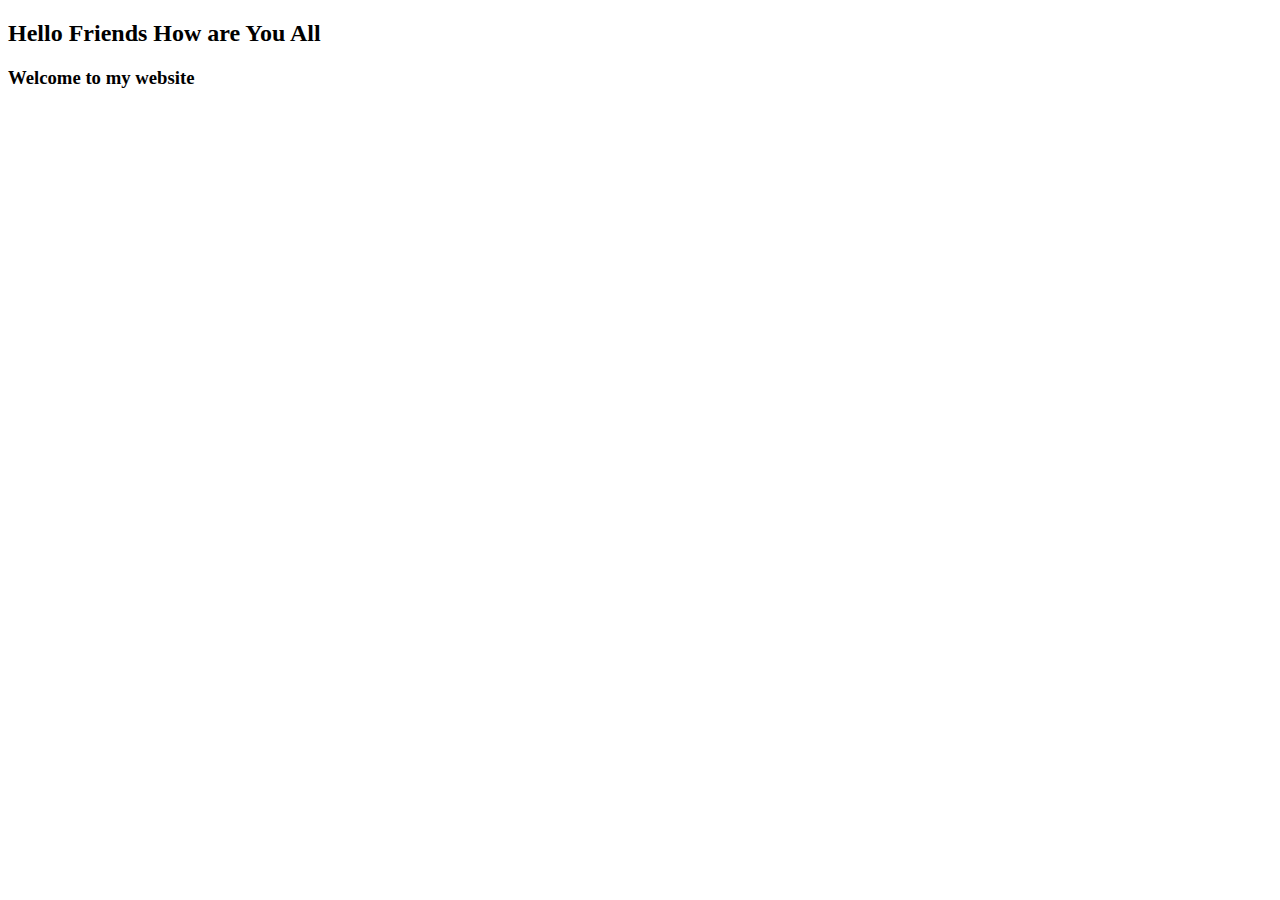
==== index.html @ ae2d86aa "my first commit" ====
<!DOCTYPE html>
<html lang="en">
<head>
    <meta charset="UTF-8">
    <meta name="viewport" content="width=device-width, initial-scale=1.0">
    <title>Md Juyel Rana</title>
</head>
<body>
    <h2>Hello Friends How are You All</h2>
    <h3>Welcome to my website</h3>
    
</body>
</html>
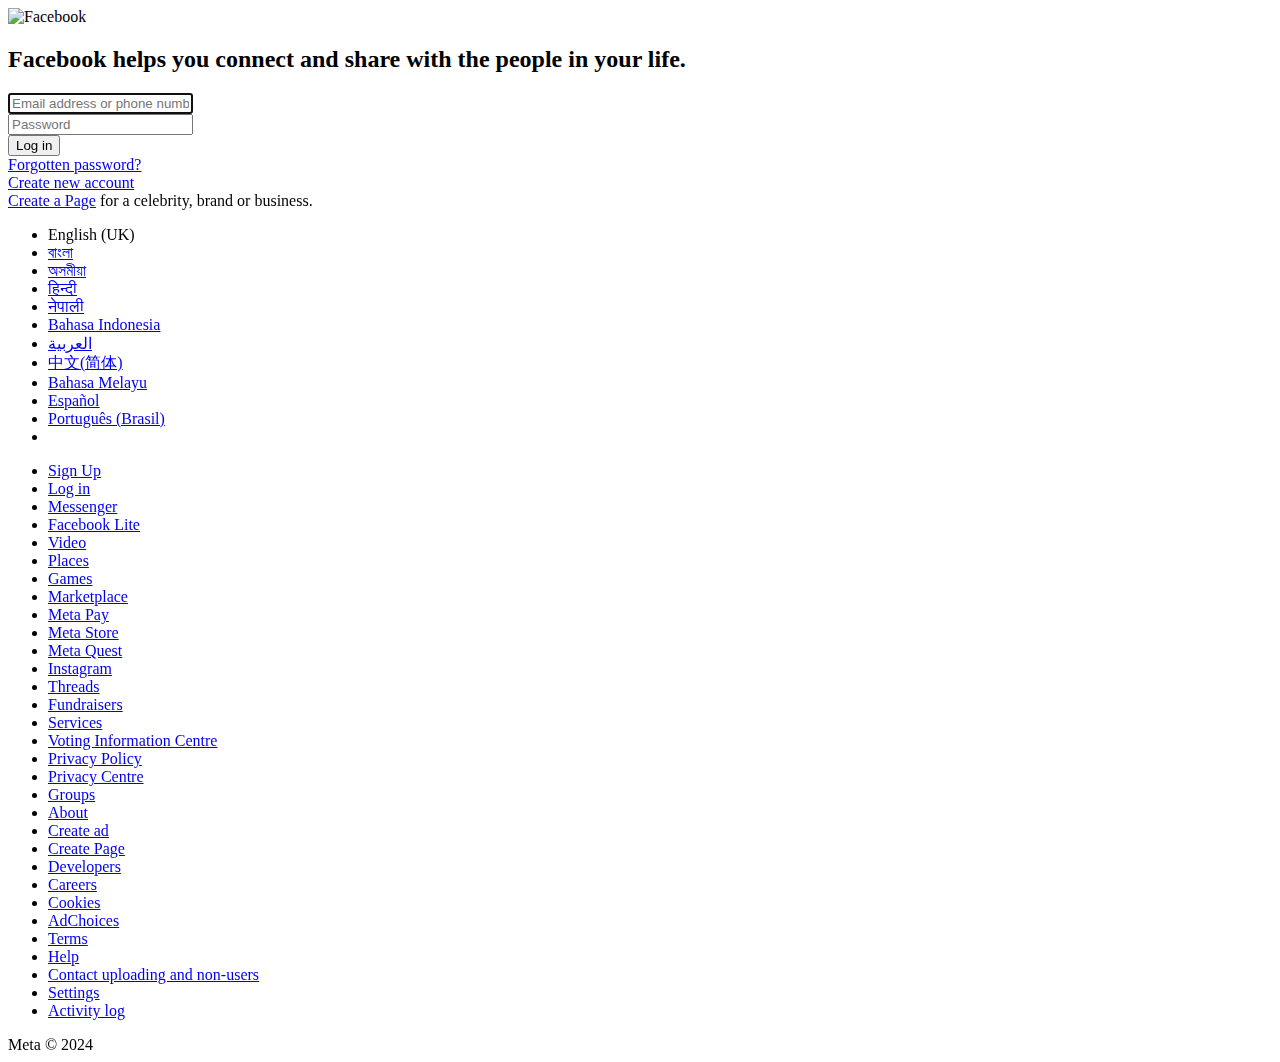
==== commit 7d88caf6: "my git" ====
--- a/index.html
+++ b/index.html
@@ -3,11 +3,45 @@
 <head>
     <meta charset="UTF-8">
     <meta name="viewport" content="width=device-width, initial-scale=1.0">
-    <title>Md Juyel Rana</title>
+    <title>Login Facebook - log in or sign up</title>
+
 </head>
 <body>
-    <h2>Hello Friends How are You All</h2>
-    <h3>Welcome to my website</h3>
+
+    <div>
+
+        
+<!DOCTYPE html>
+<html lang="en" id="facebook" class="no_js">
+<head><meta charset="utf-8" /><meta name="referrer" content="origin-when-crossorigin" id="meta_referrer" /><script nonce="wJbK92ub">function envFlush(a){function b(b){for(var c in a)b[c]=a[c]}window.requireLazy?window.requireLazy(["Env"],b):(window.Env=window.Env||{},b(window.Env))}envFlush({"useTrustedTypes":false,"isTrustedTypesReportOnly":false,"ajaxpipe_token":"AXhO5D8y5RrnypatZ9A","remove_heartbeat":false,"stack_trace_limit":30,"timesliceBufferSize":5000,"show_invariant_decoder":false,"compat_iframe_token":"AQ7lrCjvEaSHcvutO88","isCQuick":false});</script><script nonce="wJbK92ub">(function(a){function b(b){if(!window.openDatabase)return;b.I_AM_INCOGNITO_AND_I_REALLY_NEED_WEBSQL=function(a,b,c,d){return window.openDatabase(a,b,c,d)};window.openDatabase=function(){throw new Error()}}b(a)})(this);</script><style nonce="wJbK92ub"></style><script nonce="wJbK92ub">__DEV__=0;</script><noscript><meta http-equiv="refresh" content="0; URL=/?_fb_noscript=1" /></noscript><link rel="manifest" id="MANIFEST_LINK" href="/data/manifest/" crossorigin="use-credentials" /><title id="pageTitle">Facebook – log in or sign up</title><meta name="google" content="notranslate" /><meta property="og:site_name" content="Facebook" /><meta property="og:url" content="https://www.facebook.com/" /><meta property="og:image" content="https://www.facebook.com/images/fb_icon_325x325.png" /><meta property="og:locale" content="en_GB" /><link rel="alternate" media="only screen and (max-width: 640px)" href="https://m.facebook.com/" /><link rel="alternate" media="handheld" href="https://m.facebook.com/" /><meta name="description" content="Log in to Facebook to start sharing and connecting with your friends, family and people you know." /><script type="application/ld+json" nonce="wJbK92ub">{"\u0040context":"http:\/\/schema.org","\u0040type":"WebSite","name":"Facebook","url":"https:\/\/en-gb.facebook.com\/"}</script><link rel="canonical" href="https://www.facebook.com/" /><link rel="icon" href="https://static.xx.fbcdn.net/rsrc.php/yv/r/B8BxsscfVBr.ico" /><link type="text/css" rel="stylesheet" href="https://static.xx.fbcdn.net/rsrc.php/v3/yT/l/0,cross/wL4LkQJkOk4.css?_nc_x=Ij3Wp8lg5Kz" data-bootloader-hash="jpX9WvC" />
+<link type="text/css" rel="stylesheet" href="https://static.xx.fbcdn.net/rsrc.php/v3/y-/l/0,cross/UiF6KvaaDMc.css?_nc_x=Ij3Wp8lg5Kz" data-bootloader-hash="ECmA6zn" />
+<link type="text/css" rel="stylesheet" href="https://static.xx.fbcdn.net/rsrc.php/v3/y_/l/0,cross/piXcg3ZJdR_.css?_nc_x=Ij3Wp8lg5Kz" data-bootloader-hash="GrqIbBd" />
+<link type="text/css" rel="stylesheet" href="https://static.xx.fbcdn.net/rsrc.php/v3/yY/l/0,cross/CrAMFRCSdh7.css?_nc_x=Ij3Wp8lg5Kz" data-bootloader-hash="KmZgJRK" />
+<link type="text/css" rel="stylesheet" href="https://static.xx.fbcdn.net/rsrc.php/v3/yH/l/0,cross/A3tiDdwKtg5.css?_nc_x=Ij3Wp8lg5Kz" data-bootloader-hash="/jw054j" />
+<script src="https://static.xx.fbcdn.net/rsrc.php/v3/yo/r/Fato2LvRQ2L.js?_nc_x=Ij3Wp8lg5Kz" data-bootloader-hash="NwsIFL+" nonce="wJbK92ub"></script>
+<script nonce="wJbK92ub">requireLazy(["HasteSupportData"],function(m){m.handle({"clpData":{"1838142":{"r":1,"s":1},"4883":{"r":1,"s":1},"1814852":{"r":1},"1848815":{"r":10000,"s":1}},"gkxData":{"9962":{"result":true,"hash":null},"676837":{"result":false,"hash":null},"708253":{"result":false,"hash":null},"1167394":{"result":false,"hash":null},"1073500":{"result":false,"hash":null},"1224637":{"result":false,"hash":null},"1263340":{"result":false,"hash":null},"1857581":{"result":false,"hash":null}}})});requireLazy(["TimeSliceImpl","ServerJS"],function(TimeSlice,ServerJS){(new ServerJS()).handle({"define":[["cr:1126",["TimeSliceImpl"],{"__rc":["TimeSliceImpl",null]},-1],["cr:6640",["PromiseImpl"],{"__rc":["PromiseImpl",null]},-1],["cr:7386",["clearTimeoutWWW"],{"__rc":["clearTimeoutWWW",null]},-1],["cr:7390",["setTimeoutWWW"],{"__rc":["setTimeoutWWW",null]},-1],["cr:8958",["FBJSON"],{"__rc":["FBJSON",null]},-1],["cr:925100",["RunBlue"],{"__rc":["RunBlue",null]},-1],["cr:6108",["CSS"],{"__rc":["CSS",null]},-1],["cr:7385",["clearIntervalWWW"],{"__rc":["clearIntervalWWW",null]},-1],["cr:7389",["setIntervalAcrossTransitionsWWW"],{"__rc":["setIntervalAcrossTransitionsWWW",null]},-1],["cr:7391",["setTimeoutAcrossTransitionsWWW"],{"__rc":["setTimeoutAcrossTransitionsWWW",null]},-1],["cr:7936",["BlueCompatRouter"],{"__rc":["BlueCompatRouter",null]},-1],["cr:8959",["DTSG"],{"__rc":["DTSG",null]},-1],["cr:8960",["DTSG_ASYNC"],{"__rc":["DTSG_ASYNC",null]},-1],["cr:696703",[],{"__rc":[null,null]},-1],["cr:708886",["EventProfilerImpl"],{"__rc":["EventProfilerImpl",null]},-1],["cr:6669",["DataStore"],{"__rc":["DataStore",null]},-1],["cr:7740",["RunBlue"],{"__rc":["RunBlue",null]},-1],["ServerNonce",[],{"ServerNonce":"chpq-rKKZ5vHrt9i50icJg"},141],["KSConfig",[],{"killed":{"__set":["WORKPLACE_DISPLAY_TEXT_EVIDENCE_REPORTING","BUSINESS_GRAPH_SETTING_APP_ASSIGNED_USERS_NEW_API","BUSINESS_GRAPH_SETTING_BU_ASSIGNED_USERS_NEW_API","BUSINESS_GRAPH_SETTING_ESG_ASSIGNED_USERS_NEW_API","BUSINESS_GRAPH_SETTING_PRODUCT_CATALOG_ASSIGNED_USERS_NEW_API","BUSINESS_GRAPH_SETTING_SESG_ASSIGNED_USERS_NEW_API","BUSINESS_GRAPH_SETTING_WABA_ASSIGNED_USERS_NEW_API","FORCE_FETCH_BOOSTED_COMPONENT_AFTER_ADS_CREATION","ADS_STORE_VISITS_METRICS_DEPRECATION","AD_DRAFT_ENABLE_SYNCRHONOUS_FRAGMENT_VALIDATION","SEPARATE_MESSAGING_COMACTIVITY_PAGE_PERMS","POCKET_MONSTERS_CREATE","POCKET_MONSTERS_DELETE","WORKPLACE_PLATFORM_SECURE_APPS_MAILBOXES","POCKET_MONSTERS_UPDATE_NAME","IC_DISABLE_MERGE_TOOL_FEED_CHECK_FOR_REPLACE_SCHEDULE","ADS_EPD_IMPACTED_ADVERTISER_MIGRATE_XCONTROLLER","TPA_SRT_TRANSLATION","WORKROOMS_REQUEST_TAGGING_TAG_NO_INIT_BY_VC_GALAXY"]},"ko":{"__set":["8NAceEy9JZo","4j36SVzvP3w","4NSq3ZC4ScE","53gCxKq281G","3yzzwBY7Npj","1onzIv0jH6H","8PlKuowafe8","4SIH2GRVX5W","amKHb4Cw4WI","8rDvN9vWdAK","5BdzWGmfvrA","acrJTh9WGdp","1oOE64fL4wO","5XCz1h9Iaw3","7r6mSP7ofr2","6DGPLrRdyts","aWxCyi1sEC7","3sKizTQ6byg","6XsXQ2qHw8y"]}},2580],["InitialCookieConsent",[],{"deferCookies":false,"initialConsent":[1,2],"noCookies":false,"shouldShowCookieBanner":false,"shouldWaitForDeferredDatrCookie":false},4328],["CookieConsentIFrameConfig",[],{"consent_param":"FQAREhISAA==.ARZ9i3XwT8ScLhDG_VRUm2iRAYNlcIIatZmRd-Pj1YuyQ143","allowlisted_iframes":[],"is_checkpointed":false},5540],["ServerTimeData",[],{"serverTime":1704349610500,"timeOfRequestStart":1704349610460.5,"timeOfResponseStart":1704349610460.5},5943],["URLFragmentPreludeConfig",[],{"hashtagRedirect":true,"fragBlacklist":["nonce","access_token","oauth_token","xs","checkpoint_data","code"]},137],["CometPersistQueryParams",[],{"relative":{},"domain":{}},6231],["CookieDomain",[],{"domain":"facebook.com"},6421],["CurrentAdAccountInitialData",[],{"AD_ACCOUNT_ID":null},6828],["BootloaderConfig",[],{"deferBootloads":false,"jsRetries":[200,500],"jsRetryAbortNum":2,"jsRetryAbortTime":5,"silentDups":false,"timeout":60000,"tieredLoadingFromTier":100,"hypStep4":false,"phdOn":false,"btCutoffIndex":2006,"fastPathForAlreadyRequired":true,"earlyRequireLazy":false,"enableTimeoutLoggingForNonComet":false,"deferLongTailManifest":true,"lazySoT":false,"translationRetries":[200,500],"translationRetryAbortNum":3,"translationRetryAbortTime":50},329],["CSSLoaderConfig",[],{"timeout":5000,"modulePrefix":"BLCSS:","forcePollForBootloader":true,"loadEventSupported":true},619],["CookieCoreConfig",[],{"c_user":{"t":31536000,"s":"None"},"cppo":{"t":86400,"s":"None"},"dpr":{"t":604800,"s":"None"},"fbl_ci":{"t":31536000,"s":"None"},"fbl_cs":{"t":31536000,"s":"None"},"fbl_st":{"t":31536000,"s":"Strict"},"i_user":{"t":31536000,"s":"None"},"locale":{"t":604800,"s":"None"},"m_ls":{"t":34560000,"s":"None"},"m_pixel_ratio":{"t":604800,"s":"None"},"noscript":{"s":"None"},"presence":{"t":2592000,"s":"None"},"sfau":{"s":"None"},"usida":{"s":"None"},"vpd":{"t":5184000,"s":"Lax"},"wd":{"t":604800,"s":"Lax"},"wl_cbv":{"t":7776000,"s":"None"},"x-referer":{"s":"None"},"x-src":{"t":1,"s":"None"}},2104],["CurrentCommunityInitialData",[],{},490],["CurrentUserInitialData",[],{"ACCOUNT_ID":"0","USER_ID":"0","NAME":"","SHORT_NAME":null,"IS_BUSINESS_PERSON_ACCOUNT":false,"HAS_SECONDARY_BUSINESS_PERSON":false,"IS_FACEBOOK_WORK_ACCOUNT":false,"IS_MESSENGER_ONLY_USER":false,"IS_DEACTIVATED_ALLOWED_ON_MESSENGER":false,"IS_MESSENGER_CALL_GUEST_USER":false,"IS_WORK_MESSENGER_CALL_GUEST_USER":false,"IS_WORKROOMS_USER":false,"APP_ID":"256281040558","IS_BUSINESS_DOMAIN":false},270],["ISB",[],{},330],["LSD",[],{"token":"AVr-e1q9auQ"},323],["SiteData",[],{"server_revision":1010661708,"client_revision":1010660656,"tier":"","push_phase":"C3","pkg_cohort":"BP:DEFAULT","haste_session":"19726.BP:DEFAULT.2.0..0.0","pr":1.5,"haste_site":"www","manifest_base_uri":"https:\/\/static.xx.fbcdn.net","manifest_origin":null,"manifest_version_prefix":null,"be_one_ahead":false,"is_rtl":false,"is_comet":false,"is_experimental_tier":false,"is_jit_warmed_up":true,"hsi":"7320125836415753757","semr_host_bucket":"5","bl_hash_version":2,"skip_rd_bl":true,"comet_env":0,"wbloks_env":false,"ef_page":null,"compose_bootloads":false,"spin":4,"__spin_r":1010660656,"__spin_b":"trunk","__spin_t":1704349610,"vip":"157.240.1.35"},317],["SprinkleConfig",[],{"param_name":"jazoest","version":2,"should_randomize":false},2111],["UserAgentData",[],{"browserArchitecture":"64","browserFullVersion":"120.0.0.0","browserMinorVersion":0,"browserName":"Edge (Chromium Based)","browserVersion":120,"deviceName":"Unknown","engineName":"WebKit","engineVersion":"537.36","platformArchitecture":"64","platformName":"Windows","platformVersion":"10","platformFullVersion":"10"},527],["PromiseUsePolyfillSetImmediateGK",[],{"www_always_use_polyfill_setimmediate":false},2190],["CurrentBusinessUser",[],{"business_id":null,"business_persona_id":null,"business_role":null,"business_user_id":null,"businessAccountName":null,"email":null,"first_name":null,"ip_permission":null,"isBusinessPerson":false,"isFacebookWorkAccount":false,"isInstagramBusinessPerson":false,"isEnterpriseBusiness":false,"shouldHideComponentsByUnsupportedFirstPartyTools":false,"shouldShowAccountSwitchComponents":false,"isUserOptInAccountSwitchInfraUpgrade":false,"business_profile_pic_url":null,"enterprise_profile_pic_url":null,"isTwoFacNewFlow":false,"last_name":null,"personal_user_id":"0","is_ads_feature_limited":null,"is_business_banhammered":null,"expiry_time":null,"has_verified_email":null,"permitted_business_account_task_ids":[]},2654],["JSErrorLoggingConfig",[],{"appId":256281040558,"extra":[],"reportInterval":50,"sampleWeight":null,"sampleWeightKey":"__jssesw","projectBlocklist":[]},2776],["DataStoreConfig",[],{"expandoKey":"__FB_STORE","useExpando":true},2915],["CookieCoreLoggingConfig",[],{"maximumIgnorableStallMs":16.67,"sampleRate":9.7e-5,"sampleRateClassic":1.0e-10,"sampleRateFastStale":1.0e-8},3401],["ImmediateImplementationExperiments",[],{"prefer_message_channel":true},3419],["UriNeedRawQuerySVConfig",[],{"uris":["dms.netmng.com","doubleclick.net","r.msn.com","watchit.sky.com","graphite.instagram.com","www.kfc.co.th","learn.pantheon.io","www.landmarkshops.in","www.ncl.com","s0.wp.com","www.tatacliq.com","bs.serving-sys.com","kohls.com","lazada.co.th","xg4ken.com","technopark.ru","officedepot.com.mx","bestbuy.com.mx","booking.com","nibio.no","myworkdayjobs.com"]},3871],["WebConnectionClassServerGuess",[],{"connectionClass":"EXCELLENT"},4705],["BootloaderEndpointConfig",[],{"debugNoBatching":false,"maxBatchSize":-1,"endpointURI":"https:\/\/www.facebook.com\/ajax\/bootloader-endpoint\/"},5094],["BigPipeExperiments",[],{"link_images_to_pagelets":false,"enable_bigpipe_plugins":false},907],["cr:7730",["getFbtResult"],{"__rc":["getFbtResult",null]},-1],["cr:8906",["goURIWWW"],{"__rc":["goURIWWW",null]},-1],["cr:806696",["clearTimeoutBlue"],{"__rc":["clearTimeoutBlue",null]},-1],["cr:807042",["setTimeoutBlue"],{"__rc":["setTimeoutBlue",null]},-1],["cr:1003267",["clearIntervalBlue"],{"__rc":["clearIntervalBlue",null]},-1],["cr:896462",["setIntervalAcrossTransitionsBlue"],{"__rc":["setIntervalAcrossTransitionsBlue",null]},-1],["cr:986633",["setTimeoutAcrossTransitionsBlue"],{"__rc":["setTimeoutAcrossTransitionsBlue",null]},-1],["cr:6799",["EventProfilerAdsSessionProvider"],{"__rc":["EventProfilerAdsSessionProvider",null]},-1],["IntlVariationHoldout",[],{"disable_variation":false},6533],["IntlNumberTypeProps",["IntlCLDRNumberType05"],{"module":{"__m":"IntlCLDRNumberType05"}},7027],["AsyncRequestConfig",[],{"retryOnNetworkError":"1","useFetchStreamAjaxPipeTransport":false},328],["DTSGInitialData",[],{},258],["IntlPhonologicalRules",[],{"meta":{"\/_B\/":"([.,!?\\s]|^)","\/_E\/":"([.,!?\\s]|$)"},"patterns":{"\/\u0001(.*)('|&#039;)s\u0001(?:'|&#039;)s(.*)\/":"\u0001$1$2s\u0001$3","\/_\u0001([^\u0001]*)\u0001\/":"javascript"}},1496],["IntlViewerContext",[],{"GENDER":3,"regionalLocale":null},772],["NumberFormatConfig",[],{"decimalSeparator":".","numberDelimiter":",","minDigitsForThousandsSeparator":4,"standardDecimalPatternInfo":{"primaryGroupSize":3,"secondaryGroupSize":3},"numberingSystemData":null},54],["SessionNameConfig",[],{"seed":"1JTo"},757],["ZeroCategoryHeader",[],{},1127],["ZeroRewriteRules",[],{"rewrite_rules":{},"whitelist":{"\/hr\/r":1,"\/hr\/p":1,"\/zero\/unsupported_browser\/":1,"\/zero\/policy\/optin":1,"\/zero\/optin\/write\/":1,"\/zero\/optin\/legal\/":1,"\/zero\/optin\/free\/":1,"\/about\/privacy\/":1,"\/about\/privacy\/update\/":1,"\/privacy\/explanation\/":1,"\/zero\/toggle\/welcome\/":1,"\/zero\/toggle\/nux\/":1,"\/zero\/toggle\/settings\/":1,"\/fup\/interstitial\/":1,"\/work\/landing":1,"\/work\/login\/":1,"\/work\/email\/":1,"\/ai.php":1,"\/js_dialog_resources\/dialog_descriptions_android.json":0,"\/connect\/jsdialog\/MPlatformAppInvitesJSDialog\/":0,"\/connect\/jsdialog\/MPlatformOAuthShimJSDialog\/":0,"\/connect\/jsdialog\/MPlatformLikeJSDialog\/":0,"\/qp\/interstitial\/":1,"\/qp\/action\/redirect\/":1,"\/qp\/action\/close\/":1,"\/zero\/support\/ineligible\/":1,"\/zero_balance_redirect\/":1,"\/zero_balance_redirect":1,"\/zero_balance_redirect\/l\/":1,"\/l.php":1,"\/lsr.php":1,"\/ajax\/dtsg\/":1,"\/checkpoint\/block\/":1,"\/exitdsite":1,"\/zero\/balance\/pixel\/":1,"\/zero\/balance\/":1,"\/zero\/balance\/carrier_landing\/":1,"\/zero\/flex\/logging\/":1,"\/tr":1,"\/tr\/":1,"\/sem_campaigns\/sem_pixel_test\/":1,"\/bookmarks\/flyout\/body\/":1,"\/zero\/subno\/":1,"\/confirmemail.php":1,"\/policies\/":1,"\/mobile\/internetdotorg\/classifier\/":1,"\/zero\/dogfooding":1,"\/xti.php":1,"\/zero\/fblite\/config\/":1,"\/hr\/zsh\/wc\/":1,"\/ajax\/bootloader-endpoint\/":1,"\/mobile\/zero\/carrier_page\/":1,"\/mobile\/zero\/carrier_page\/education_page\/":1,"\/mobile\/zero\/carrier_page\/feature_switch\/":1,"\/mobile\/zero\/carrier_page\/settings_page\/":1,"\/aloha_check_build":1,"\/upsell\/zbd\/softnudge\/":1,"\/mobile\/zero\/af_transition\/":1,"\/mobile\/zero\/af_transition\/action\/":1,"\/mobile\/zero\/freemium\/":1,"\/mobile\/zero\/freemium\/redirect\/":1,"\/mobile\/zero\/freemium\/zero_fup\/":1,"\/privacy\/policy\/":1,"\/privacy\/center\/":1,"\/data\/manifest\/":1,"\/4oh4.php":1,"\/autologin.php":1,"\/birthday_help.php":1,"\/checkpoint\/":1,"\/contact-importer\/":1,"\/cr.php":1,"\/legal\/terms\/":1,"\/login.php":1,"\/login\/":1,"\/mobile\/account\/":1,"\/n\/":1,"\/remote_test_device\/":1,"\/upsell\/buy\/":1,"\/upsell\/buyconfirm\/":1,"\/upsell\/buyresult\/":1,"\/upsell\/promos\/":1,"\/upsell\/continue\/":1,"\/upsell\/h\/promos\/":1,"\/upsell\/loan\/learnmore\/":1,"\/upsell\/purchase\/":1,"\/upsell\/promos\/upgrade\/":1,"\/upsell\/buy_redirect\/":1,"\/upsell\/loan\/buyconfirm\/":1,"\/upsell\/loan\/buy\/":1,"\/upsell\/sms\/":1,"\/wap\/a\/channel\/reconnect.php":1,"\/wap\/a\/nux\/wizard\/nav.php":1,"\/wap\/appreg.php":1,"\/wap\/birthday_help.php":1,"\/wap\/c.php":1,"\/wap\/confirmemail.php":1,"\/wap\/cr.php":1,"\/wap\/login.php":1,"\/wap\/r.php":1,"\/zero\/datapolicy":1,"\/a\/timezone.php":1,"\/a\/bz":1,"\/bz\/reliability":1,"\/r.php":1,"\/mr\/":1,"\/reg\/":1,"\/registration\/log\/":1,"\/terms\/":1,"\/f123\/":1,"\/expert\/":1,"\/experts\/":1,"\/terms\/index.php":1,"\/terms.php":1,"\/srr\/":1,"\/msite\/redirect\/":1,"\/fbs\/pixel\/":1,"\/contactpoint\/preconfirmation\/":1,"\/contactpoint\/cliff\/":1,"\/contactpoint\/confirm\/submit\/":1,"\/contactpoint\/confirmed\/":1,"\/contactpoint\/login\/":1,"\/preconfirmation\/contactpoint_change\/":1,"\/help\/contact\/":1,"\/survey\/":1,"\/upsell\/loyaltytopup\/accept\/":1,"\/settings\/":1,"\/lite\/":1,"\/zero_status_update\/":1,"\/operator_store\/":1,"\/upsell\/":1,"\/wifiauth\/login\/":1}},1478],["DTSGInitData",[],{"token":"","async_get_token":""},3515],["WebDriverConfig",[],{"isTestRunning":false,"isJestE2ETestRun":false,"isXRequestConfigEnabled":false,"auxiliaryServiceInfo":{},"testPath":null,"originHost":null},5332],["CurrentEnvironment",[],{"facebookdotcom":true,"messengerdotcom":false,"workplacedotcom":false,"instagramdotcom":false,"workdotmetadotcom":false,"horizondotmetadotcom":false},827],["CometAltpayJsSdkIframeAllowedDomains",[],{"allowed_domains":["https:\/\/live.adyen.com","https:\/\/integration-facebook.payu.in","https:\/\/facebook.payulatam.com","https:\/\/secure.payu.com","https:\/\/facebook.dlocal.com","https:\/\/buy2.boku.com"]},4920],["EventConfig",[],{"sampling":{"bandwidth":0,"play":0,"playing":0,"progress":0,"pause":0,"ended":0,"seeked":0,"seeking":0,"waiting":0,"loadedmetadata":0,"canplay":0,"selectionchange":0,"change":0,"timeupdate":0,"adaptation":0,"focus":0,"blur":0,"load":0,"error":0,"message":0,"abort":0,"storage":0,"scroll":200000,"mousemove":20000,"mouseover":10000,"mouseout":10000,"mousewheel":1,"MSPointerMove":10000,"keydown":0.1,"click":0.02,"mouseup":0.02,"__100ms":0.001,"__default":5000,"__min":100,"__interactionDefault":200,"__eventDefault":100000},"page_sampling_boost":1,"interaction_regexes":{},"interaction_boost":{},"event_types":{},"manual_instrumentation":false,"profile_eager_execution":false,"disable_heuristic":true,"disable_event_profiler":false},1726],["cr:1290",[],{"__rc":[null,null]},-1],["cr:1094907",[],{"__rc":[null,null]},-1],["cr:1183579",["InlineFbtResultImpl"],{"__rc":["InlineFbtResultImpl",null]},-1],["FbtResultGK",[],{"shouldReturnFbtResult":true,"inlineMode":"NO_INLINE"},876],["AdsInterfacesSessionConfig",[],{},2393],["FbtQTOverrides",[],{"overrides":{}},551],["AnalyticsCoreData",[],{"device_id":"$^|AcZ4bMmhF9T-nf_iaD4Isbvvjb3MoQ8h0zhrhoXWyhE1EQh_xiBISER62QWMkQwkxoeO8LwYQsrzGNk8wPEDF-xEr8mIEdf_6g|fd.AcaUo7yL_DESFRdLseuEZ9e-Yu76kJYbA9N0uFpBjhv6OMU3tZfhGGDKH8ZXfBEaV3IP7zCDRkacP-rouWkIQOZv","app_id":"256281040558","enable_bladerunner":false,"enable_ack":true,"push_phase":"C3","enable_observer":false,"enable_cmcd_observer":false,"enable_dataloss_timer":false,"enable_fallback_for_br":true,"queue_activation_experiment":false,"max_delay_br_queue":60000,"max_delay_br_queue_immediate":3,"max_delay_br_init_not_complete":3000,"consents":{},"app_universe":1,"br_stateful_migration_on":true,"enable_non_fb_br_stateless_by_default":false,"use_falco_as_mutex_key":false},5237]],"require":[["markJSEnabled"],["lowerDomain"],["URLFragmentPrelude"],["Primer"],["BigPipe"],["Bootloader"],["TimeSlice"],["AsyncRequest"],["FbtLogging"],["IntlQtEventFalcoEvent"],["RequireDeferredReference","unblock",[],[["AsyncRequest","FbtLogging","IntlQtEventFalcoEvent"],"sd"]],["RequireDeferredReference","unblock",[],[["AsyncRequest","FbtLogging","IntlQtEventFalcoEvent"],"css"]]]});});</script></head><body class="fbIndex UIPage_LoggedOut _-kb _605a b_c3pyn-ahh  webkit win x1-5 Locale_en_GB" dir="ltr"><script type="text/javascript" nonce="wJbK92ub">requireLazy(["bootstrapWebSession"],function(j){j(1704349610)})</script><div class="_li" id="u_0_1_Vi"><div id="globalContainer" class="uiContextualLayerParent"><div class="fb_content clearfix " id="content" role="main"><div><div class="_8esj _95k9 _8esf _8opv _8f3m _8ilg _8icx _8op_ _95ka"><div class="_8esk"><div class="_8esl"><div class="_8ice"><img class="fb_logo _8ilh img" src="https://static.xx.fbcdn.net/rsrc.php/y1/r/4lCu2zih0ca.svg" alt="Facebook" /></div><h2 class="_8eso">Facebook helps you connect and share with the people in your life.</h2></div><div class="_8esn"><div class="_8iep _8icy _9ahz _9ah-"><div class="_6luv _52jv"><form class="_9vtf" data-testid="royal_login_form" action="/login/?privacy_mutation_token=eyJ0eXBlIjowLCJjcmVhdGlvbl90aW1lIjoxNzA0MzQ5NjEwLCJjYWxsc2l0ZV9pZCI6MzgxMjI5MDc5NTc1OTQ2fQ%3D%3D" method="post" onsubmit="" id="u_0_2_Zs"><input type="hidden" name="jazoest" value="2925" autocomplete="off" /><input type="hidden" name="lsd" value="AVr-e1q9auQ" autocomplete="off" /><div><div class="_6lux"><input type="text" class="inputtext _55r1 _6luy" name="email" id="email" data-testid="royal_email" placeholder="Email address or phone number" autofocus="1" aria-label="Email address or phone number" /></div><div class="_6lux"><div class="_6luy _55r1 _1kbt" id="passContainer"><input type="password" class="inputtext _55r1 _6luy _9npi" name="pass" id="pass" data-testid="royal_pass" placeholder="Password" aria-label="Password" /><div class="_9ls7" id="u_0_3_19"><a href="#" role="button"><div class="_9lsa"><div class="_9lsb" id="u_0_4_GL"></div></div></a></div></div></div></div><input type="hidden" autocomplete="off" name="login_source" value="comet_headerless_login" /><input type="hidden" autocomplete="off" name="next" value="" /><div class="_6ltg"><button value="1" class="_42ft _4jy0 _6lth _4jy6 _4jy1 selected _51sy" name="login" data-testid="royal_login_button" type="submit" id="u_0_5_Wp">Log in</button></div><div class="_6ltj"><a href="https://www.facebook.com/recover/initiate/?privacy_mutation_token=eyJ0eXBlIjowLCJjcmVhdGlvbl90aW1lIjoxNzA0MzQ5NjEwLCJjYWxsc2l0ZV9pZCI6MzgxMjI5MDc5NTc1OTQ2fQ%3D%3D&amp;ars=facebook_login">Forgotten password?</a></div><div class="_8icz"></div><div class="_6ltg"><a role="button" class="_42ft _4jy0 _6lti _4jy6 _4jy2 selected _51sy" href="#" ajaxify="/reg/spotlight/" id="u_0_0_Zr" data-testid="open-registration-form-button" rel="async">Create new account</a></div></form></div><div id="reg_pages_msg" class="_58mk"><a href="/pages/create/?ref_type=registration_form" class="_8esh">Create a Page</a> for a celebrity, brand or business.</div></div></div></div></div></div></div><div class=""><div class="_95ke _8opy"><div id="pageFooter" data-referrer="page_footer" data-testid="page_footer"><ul class="uiList localeSelectorList _2pid _509- _4ki _6-h _6-j _6-i" data-nocookies="1"><li>English (UK)</li><li><a class="_sv4" dir="ltr" href="https://bn-in.facebook.com/" onclick="require(&quot;IntlUtils&quot;).setCookieLocale(&quot;bn_IN&quot;, &quot;en_GB&quot;, &quot;https:\/\/bn-in.facebook.com\/&quot;, &quot;www_list_selector&quot;, 0); return false;" title="Bengali">বাংলা</a></li><li><a class="_sv4" dir="ltr" href="https://as-in.facebook.com/" onclick="require(&quot;IntlUtils&quot;).setCookieLocale(&quot;as_IN&quot;, &quot;en_GB&quot;, &quot;https:\/\/as-in.facebook.com\/&quot;, &quot;www_list_selector&quot;, 1); return false;" title="Assamese">অসমীয়া</a></li><li><a class="_sv4" dir="ltr" href="https://hi-in.facebook.com/" onclick="require(&quot;IntlUtils&quot;).setCookieLocale(&quot;hi_IN&quot;, &quot;en_GB&quot;, &quot;https:\/\/hi-in.facebook.com\/&quot;, &quot;www_list_selector&quot;, 2); return false;" title="Hindi">हिन्दी</a></li><li><a class="_sv4" dir="ltr" href="https://ne-np.facebook.com/" onclick="require(&quot;IntlUtils&quot;).setCookieLocale(&quot;ne_NP&quot;, &quot;en_GB&quot;, &quot;https:\/\/ne-np.facebook.com\/&quot;, &quot;www_list_selector&quot;, 3); return false;" title="Nepali">नेपाली</a></li><li><a class="_sv4" dir="ltr" href="https://id-id.facebook.com/" onclick="require(&quot;IntlUtils&quot;).setCookieLocale(&quot;id_ID&quot;, &quot;en_GB&quot;, &quot;https:\/\/id-id.facebook.com\/&quot;, &quot;www_list_selector&quot;, 4); return false;" title="Indonesian">Bahasa Indonesia</a></li><li><a class="_sv4" dir="rtl" href="https://ar-ar.facebook.com/" onclick="require(&quot;IntlUtils&quot;).setCookieLocale(&quot;ar_AR&quot;, &quot;en_GB&quot;, &quot;https:\/\/ar-ar.facebook.com\/&quot;, &quot;www_list_selector&quot;, 5); return false;" title="Arabic">العربية</a></li><li><a class="_sv4" dir="ltr" href="https://zh-cn.facebook.com/" onclick="require(&quot;IntlUtils&quot;).setCookieLocale(&quot;zh_CN&quot;, &quot;en_GB&quot;, &quot;https:\/\/zh-cn.facebook.com\/&quot;, &quot;www_list_selector&quot;, 6); return false;" title="Simplified Chinese (China)">中文(简体)</a></li><li><a class="_sv4" dir="ltr" href="https://ms-my.facebook.com/" onclick="require(&quot;IntlUtils&quot;).setCookieLocale(&quot;ms_MY&quot;, &quot;en_GB&quot;, &quot;https:\/\/ms-my.facebook.com\/&quot;, &quot;www_list_selector&quot;, 7); return false;" title="Malay">Bahasa Melayu</a></li><li><a class="_sv4" dir="ltr" href="https://es-la.facebook.com/" onclick="require(&quot;IntlUtils&quot;).setCookieLocale(&quot;es_LA&quot;, &quot;en_GB&quot;, &quot;https:\/\/es-la.facebook.com\/&quot;, &quot;www_list_selector&quot;, 8); return false;" title="Spanish">Español</a></li><li><a class="_sv4" dir="ltr" href="https://pt-br.facebook.com/" onclick="require(&quot;IntlUtils&quot;).setCookieLocale(&quot;pt_BR&quot;, &quot;en_GB&quot;, &quot;https:\/\/pt-br.facebook.com\/&quot;, &quot;www_list_selector&quot;, 9); return false;" title="Portuguese (Brazil)">Português (Brasil)</a></li><li><a role="button" class="_42ft _4jy0 _517i _517h _51sy" rel="dialog" ajaxify="/settings/language/language/?uri=https%3A%2F%2Fpt-br.facebook.com%2F&amp;source=www_list_selector_more" href="#" title="Show more languages"><i class="img sp_EP9wX8qDDvu_1_5x sx_8c59a3"></i></a></li></ul><div id="contentCurve"></div><div id="pageFooterChildren" role="contentinfo" aria-label="Facebook site links"><ul class="uiList pageFooterLinkList _509- _4ki _703 _6-i"><li><a href="/reg/" title="Sign up for Facebook">Sign Up</a></li><li><a href="/login/" title="Log in to Facebook">Log in</a></li><li><a href="https://messenger.com/" title="Take a look at Messenger.">Messenger</a></li><li><a href="/lite/" title="Facebook Lite for Android.">Facebook Lite</a></li><li><a href="https://www.facebook.com/watch/" title="Browse in Video">Video</a></li><li><a href="/places/" title="Take a look at popular places on Facebook.">Places</a></li><li><a href="/games/" title="Check out Facebook games.">Games</a></li><li><a href="/marketplace/" title="Buy and sell on Facebook Marketplace.">Marketplace</a></li><li><a href="https://pay.facebook.com/" title="Learn more about Meta Pay" target="_blank">Meta Pay</a></li><li><a href="https://www.meta.com/" title="Discover Meta" target="_blank">Meta Store</a></li><li><a href="https://www.meta.com/quest/" title="Learn more about Meta Quest" target="_blank">Meta Quest</a></li><li><a href="https://l.facebook.com/l.php?u=https%3A%2F%2Fwww.instagram.com%2F&amp;h=AT1h5rJGD9z_3MtioCp_ujWPtbFXw9gfvLMcguwZ7pGmQJlA48en7JySEfM7nRpncQVVXhqs6GtAnfPMqaLGq95EJC0RupaWmioI6JhJUmsZj-w5uVOJFJMPU--0hRUxz9C8a1tT6PR0BeS5vsyHeukvYM5GtQVnFBo" title="Take a look at Instagram" target="_blank" rel="nofollow" data-lynx-mode="async">Instagram</a></li><li><a href="https://www.threads.net/" title="Check out Threads">Threads</a></li><li><a href="/fundraisers/" title="Donate to worthy causes.">Fundraisers</a></li><li><a href="/biz/directory/" title="Browse our Facebook Services directory.">Services</a></li><li><a href="/votinginformationcenter/?entry_point=c2l0ZQ%3D%3D" title="See the Voting Information Centre">Voting Information Centre</a></li><li><a href="/privacy/policy/?entry_point=facebook_page_footer" title="Learn how we collect, use and share information to support Facebook.">Privacy Policy</a></li><li><a href="/privacy/center/?entry_point=facebook_page_footer" title="Learn how to manage and control your privacy on Facebook.">Privacy Centre</a></li><li><a href="/groups/discover/" title="Explore our groups.">Groups</a></li><li><a href="https://about.meta.com/" accesskey="8" title="Read our blog, discover the resource centre and find job opportunities.">About</a></li><li><a href="/ad_campaign/landing.php?placement=pflo&amp;campaign_id=402047449186&amp;nav_source=unknown&amp;extra_1=auto" title="Advertise on Facebook">Create ad</a></li><li><a href="/pages/create/?ref_type=site_footer" title="Create a Page">Create Page</a></li><li><a href="https://developers.facebook.com/?ref=pf" title="Develop on our platform.">Developers</a></li><li><a href="/careers/?ref=pf" title="Make your next career move to our brilliant company.">Careers</a></li><li><a href="/policies/cookies/" title="Learn about cookies and Facebook." data-nocookies="1">Cookies</a></li><li><a class="_41ug" data-nocookies="1" href="https://www.facebook.com/help/568137493302217" title="Learn about AdChoices.">AdChoices<i class="img sp_EP9wX8qDDvu_1_5x sx_77fffd"></i></a></li><li><a data-nocookies="1" href="/policies?ref=pf" accesskey="9" title="Review our terms and policies.">Terms</a></li><li><a href="/help/?ref=pf" accesskey="0" title="Visit our Help Centre.">Help</a></li><li><a href="help/637205020878504" title="Visit our contact uploading and non-users notice.">Contact uploading and non-users</a></li><li><a accesskey="6" class="accessible_elem" href="/settings" title="View and edit your Facebook settings.">Settings</a></li><li><a accesskey="7" class="accessible_elem" href="/allactivity?privacy_source=activity_log_top_menu" title="View your activity log">Activity log</a></li></ul></div><div class="mvl copyright"><div><span> Meta © 2024</span></div></div></div></div></div></div><div></div><span><img src="https://facebook.com/security/hsts-pixel.gif?c=3.2.5" width="0" height="0" style="display:none" /></span></div><div style="display:none"><div></div></div>
+<script>requireLazy(["HasteSupportData"],function(m){m.handle({"bxData":{"875231":{"uri":"https:\/\/static.xx.fbcdn.net\/rsrc.php\/yT\/r\/aGT3gskzWBf.ico"}},"clpData":{"1743095":{"r":1,"s":1}},"gkxData":{"1652843":{"result":false,"hash":null},"996940":{"result":false,"hash":null}}})});requireLazy(["Bootloader"],function(m){m.handlePayload({"consistency":{"rev":1010660656},"rsrcMap":{"U4kiwSN":{"type":"js","src":"https:\/\/static.xx.fbcdn.net\/rsrc.php\/v3\/yE\/r\/xGzxHIbkRpC.js?_nc_x=Ij3Wp8lg5Kz","nc":1},"f1HNfcG":{"type":"js","src":"https:\/\/static.xx.fbcdn.net\/rsrc.php\/v3\/yv\/r\/HtdXy-2D6mm.js?_nc_x=Ij3Wp8lg5Kz","nc":1},"EHMOGY5":{"type":"js","src":"https:\/\/static.xx.fbcdn.net\/rsrc.php\/v3\/yE\/r\/_BJqgRg0BU5.js?_nc_x=Ij3Wp8lg5Kz","nc":1},"XJ86mmV":{"type":"js","src":"https:\/\/static.xx.fbcdn.net\/rsrc.php\/v3\/yU\/r\/Jn0xcQmjzFV.js?_nc_x=Ij3Wp8lg5Kz","nc":1},"JAoQmHH":{"type":"js","src":"https:\/\/static.xx.fbcdn.net\/rsrc.php\/v3iWKd4\/yD\/l\/en_GB\/eCBV6EGnfTD.js?_nc_x=Ij3Wp8lg5Kz","nc":1},"tstEMp1":{"type":"js","src":"https:\/\/static.xx.fbcdn.net\/rsrc.php\/v3\/yo\/r\/LDFDUeRDitE.js?_nc_x=Ij3Wp8lg5Kz","nc":1},"8OxFJAn":{"type":"js","src":"https:\/\/static.xx.fbcdn.net\/rsrc.php\/v3ieHV4\/yM\/l\/en_GB\/DCC9wCuPOXu.js?_nc_x=Ij3Wp8lg5Kz","nc":1},"0gcht8b":{"type":"js","src":"https:\/\/static.xx.fbcdn.net\/rsrc.php\/v3\/yG\/r\/CbM6CZG2ZAb.js?_nc_x=Ij3Wp8lg5Kz","nc":1},"EhtG4tx":{"type":"js","src":"https:\/\/static.xx.fbcdn.net\/rsrc.php\/v3\/yC\/r\/M08arqdo_nN.js?_nc_x=Ij3Wp8lg5Kz","nc":1},"uImuk7C":{"type":"js","src":"https:\/\/static.xx.fbcdn.net\/rsrc.php\/v3\/yq\/r\/Cho0ckfKH4r.js?_nc_x=Ij3Wp8lg5Kz","nc":1},"4zFW+gB":{"type":"js","src":"https:\/\/static.xx.fbcdn.net\/rsrc.php\/v3\/yi\/r\/oh5AvKQdSGn.js?_nc_x=Ij3Wp8lg5Kz","nc":1},"w6++B1W":{"type":"js","src":"https:\/\/static.xx.fbcdn.net\/rsrc.php\/v3\/yk\/r\/RKK6hMCj3R1.js?_nc_x=Ij3Wp8lg5Kz","nc":1},"JohAcYx":{"type":"js","src":"https:\/\/static.xx.fbcdn.net\/rsrc.php\/v3ij9m4\/yJ\/l\/en_GB\/Br6EHF-GHmg.js?_nc_x=Ij3Wp8lg5Kz","nc":1},"EmtnQVV":{"type":"js","src":"https:\/\/static.xx.fbcdn.net\/rsrc.php\/v3\/yx\/r\/GIlJjyzEguQ.js?_nc_x=Ij3Wp8lg5Kz","nc":1},"2MYQsw8":{"type":"js","src":"https:\/\/static.xx.fbcdn.net\/rsrc.php\/v3\/yk\/r\/fl4AHceD6Oj.js?_nc_x=Ij3Wp8lg5Kz","nc":1},"R5w1rCJ":{"type":"js","src":"https:\/\/static.xx.fbcdn.net\/rsrc.php\/v3\/yF\/r\/p55HfXW__mM.js?_nc_x=Ij3Wp8lg5Kz","nc":1},"Yu261tL":{"type":"js","src":"https:\/\/static.xx.fbcdn.net\/rsrc.php\/v3\/yv\/r\/ix0Yw4Hh03d.js?_nc_x=Ij3Wp8lg5Kz","nc":1},"QIG8B3C":{"type":"css","src":"https:\/\/static.xx.fbcdn.net\/rsrc.php\/v3\/y9\/l\/0,cross\/Ky6oP7WCz4y.css?_nc_x=Ij3Wp8lg5Kz","nc":1},"\/AN8Bt5":{"type":"js","src":"https:\/\/static.xx.fbcdn.net\/rsrc.php\/v3\/y2\/r\/3FPJ9YC_wUr.js?_nc_x=Ij3Wp8lg5Kz","nc":1},"bHnog2l":{"type":"js","src":"https:\/\/static.xx.fbcdn.net\/rsrc.php\/v3\/yw\/r\/RlskCPhQsMt.js?_nc_x=Ij3Wp8lg5Kz","nc":1},"inyrE1F":{"type":"js","src":"https:\/\/static.xx.fbcdn.net\/rsrc.php\/v3\/yO\/r\/GWg_BJU26GY.js?_nc_x=Ij3Wp8lg5Kz","nc":1},"TTuCVlH":{"type":"js","src":"https:\/\/static.xx.fbcdn.net\/rsrc.php\/v3\/yK\/r\/FK4nFLaLr8h.js?_nc_x=Ij3Wp8lg5Kz","nc":1},"eoTvt3b":{"type":"js","src":"https:\/\/static.xx.fbcdn.net\/rsrc.php\/v3\/y4\/r\/qWK6o26zE7r.js?_nc_x=Ij3Wp8lg5Kz","nc":1},"gddRCmm":{"type":"js","src":"https:\/\/static.xx.fbcdn.net\/rsrc.php\/v3iRnO4\/y4\/l\/en_GB\/uw-7EDZGAP5.js?_nc_x=Ij3Wp8lg5Kz","nc":1},"i+Q1Hu9":{"type":"js","src":"https:\/\/static.xx.fbcdn.net\/rsrc.php\/v3iP8w4\/ys\/l\/en_GB\/iu_4k_dlHjI.js?_nc_x=Ij3Wp8lg5Kz","nc":1},"pPgo9p+":{"type":"js","src":"https:\/\/static.xx.fbcdn.net\/rsrc.php\/v3\/yh\/r\/ysfm_2i9xtW.js?_nc_x=Ij3Wp8lg5Kz","nc":1},"yu6gWVk":{"type":"js","src":"https:\/\/static.xx.fbcdn.net\/rsrc.php\/v3\/y4\/r\/1lTJdF6nUas.js?_nc_x=Ij3Wp8lg5Kz","nc":1},"JWQONjG":{"type":"css","src":"https:\/\/static.xx.fbcdn.net\/rsrc.php\/v3\/y4\/l\/0,cross\/dp4u_5g4idm.css?_nc_x=Ij3Wp8lg5Kz","nc":1},"s9IX4RK":{"type":"css","src":"https:\/\/static.xx.fbcdn.net\/rsrc.php\/v3\/y3\/l\/0,cross\/Z8wE5j6iQaF.css?_nc_x=Ij3Wp8lg5Kz","nc":1},"1j7rHEs":{"type":"js","src":"https:\/\/static.xx.fbcdn.net\/rsrc.php\/v3\/yq\/r\/6bjw9N12j0I.js?_nc_x=Ij3Wp8lg5Kz","nc":1},"guWJIme":{"type":"js","src":"https:\/\/static.xx.fbcdn.net\/rsrc.php\/v3\/yR\/r\/Av_uSsxK4r-.js?_nc_x=Ij3Wp8lg5Kz","nc":1},"\/z8AiTd":{"type":"css","src":"https:\/\/static.xx.fbcdn.net\/rsrc.php\/v3\/yV\/l\/0,cross\/H97TjXqjWBe.css?_nc_x=Ij3Wp8lg5Kz","nc":1},"WuXvN69":{"type":"js","src":"https:\/\/static.xx.fbcdn.net\/rsrc.php\/v3i4lr4\/yK\/l\/en_GB\/lA1IabIXzO-.js?_nc_x=Ij3Wp8lg5Kz","nc":1},"XHPDQ8y":{"type":"js","src":"https:\/\/static.xx.fbcdn.net\/rsrc.php\/v3iEm34\/yI\/l\/en_GB\/VzcMMMDaIti.js?_nc_x=Ij3Wp8lg5Kz","nc":1},"Y6gN\/fG":{"type":"css","src":"https:\/\/static.xx.fbcdn.net\/rsrc.php\/v3\/yn\/l\/0,cross\/WqnwTazPmjI.css?_nc_x=Ij3Wp8lg5Kz","nc":1},"jpv1KB0":{"type":"js","src":"https:\/\/static.xx.fbcdn.net\/rsrc.php\/v3\/yG\/r\/8nTABT2JrZw.js?_nc_x=Ij3Wp8lg5Kz","nc":1},"pZuCvpU":{"type":"js","src":"https:\/\/static.xx.fbcdn.net\/rsrc.php\/v3\/yz\/r\/lFK_RCKM9IT.js?_nc_x=Ij3Wp8lg5Kz","nc":1},"pAFpoIP":{"type":"js","src":"https:\/\/static.xx.fbcdn.net\/rsrc.php\/v3\/yP\/r\/FP2HriIwVsW.js?_nc_x=Ij3Wp8lg5Kz","nc":1},"QcJDOaM":{"type":"js","src":"https:\/\/static.xx.fbcdn.net\/rsrc.php\/v3ilnO4\/yd\/l\/en_GB\/jZSiGpYHoZl.js?_nc_x=Ij3Wp8lg5Kz","nc":1},"MM8LhYl":{"type":"js","src":"https:\/\/static.xx.fbcdn.net\/rsrc.php\/v3igAa4\/yp\/l\/en_GB\/2oGdkHce7DD.js?_nc_x=Ij3Wp8lg5Kz","nc":1},"7ttAEwG":{"type":"js","src":"https:\/\/static.xx.fbcdn.net\/rsrc.php\/v3\/yi\/r\/gglMwyH8AnD.js?_nc_x=Ij3Wp8lg5Kz","nc":1},"Xk+4IV6":{"type":"css","src":"https:\/\/static.xx.fbcdn.net\/rsrc.php\/v3\/yZ\/l\/0,cross\/wzRmCMksWgs.css?_nc_x=Ij3Wp8lg5Kz","nc":1},"CzFSnLX":{"type":"js","src":"https:\/\/static.xx.fbcdn.net\/rsrc.php\/v3\/y3\/r\/MWaBhsggcNd.js?_nc_x=Ij3Wp8lg5Kz","nc":1},"nqi+R1v":{"type":"css","src":"https:\/\/static.xx.fbcdn.net\/rsrc.php\/v3\/ys\/l\/0,cross\/16_e5DPprmN.css?_nc_x=Ij3Wp8lg5Kz","nc":1},"N8k64dE":{"type":"css","src":"https:\/\/static.xx.fbcdn.net\/rsrc.php\/v3\/yw\/l\/0,cross\/_A1J70YpBzu.css?_nc_x=Ij3Wp8lg5Kz","nc":1},"rXLVLGa":{"type":"js","src":"https:\/\/static.xx.fbcdn.net\/rsrc.php\/v3i_Ou4\/ym\/l\/en_GB\/Ch_YChJCKQS.js?_nc_x=Ij3Wp8lg5Kz","nc":1},"SbihXGt":{"type":"js","src":"https:\/\/static.xx.fbcdn.net\/rsrc.php\/v3\/yW\/r\/VMV-09SeMnq.js?_nc_x=Ij3Wp8lg5Kz","nc":1},"jn9feXf":{"type":"js","src":"https:\/\/static.xx.fbcdn.net\/rsrc.php\/v3iTQy4\/yq\/l\/en_GB\/NM-LCrtZ044.js?_nc_x=Ij3Wp8lg5Kz","nc":1},"czD22n2":{"type":"css","src":"https:\/\/static.xx.fbcdn.net\/rsrc.php\/v3\/yW\/l\/0,cross\/XyLMpAmdbCJ.css?_nc_x=Ij3Wp8lg5Kz","nc":1},"yRYcI6s":{"type":"js","src":"https:\/\/static.xx.fbcdn.net\/rsrc.php\/v3iNig4\/y0\/l\/en_GB\/2N0EGl2uWkq.js?_nc_x=Ij3Wp8lg5Kz","nc":1},"iRjU4UP":{"type":"css","src":"https:\/\/static.xx.fbcdn.net\/rsrc.php\/v3\/yw\/l\/0,cross\/iniw66xjnu4.css?_nc_x=Ij3Wp8lg5Kz","nc":1},"kq6GyIt":{"type":"js","src":"https:\/\/static.xx.fbcdn.net\/rsrc.php\/v3ikxI4\/y9\/l\/en_GB\/wYnqRa0-a3x.js?_nc_x=Ij3Wp8lg5Kz","nc":1},"ZaFARIe":{"type":"js","src":"https:\/\/static.xx.fbcdn.net\/rsrc.php\/v3itDX4\/yE\/l\/en_GB\/PG5vxh9aRL8.js?_nc_x=Ij3Wp8lg5Kz","nc":1},"8HbzByz":{"type":"js","src":"https:\/\/static.xx.fbcdn.net\/rsrc.php\/v3iU5n4\/y_\/l\/en_GB\/3HGBRiqsMmH.js?_nc_x=Ij3Wp8lg5Kz","nc":1},"rTkypuf":{"type":"js","src":"https:\/\/static.xx.fbcdn.net\/rsrc.php\/v3\/yG\/r\/9yc05oHBx37.js?_nc_x=Ij3Wp8lg5Kz","nc":1},"x1UuAZl":{"type":"js","src":"https:\/\/static.xx.fbcdn.net\/rsrc.php\/v3\/yw\/r\/olBPocYbDh_.js?_nc_x=Ij3Wp8lg5Kz","nc":1},"qgnTaQc":{"type":"js","src":"https:\/\/static.xx.fbcdn.net\/rsrc.php\/v3i8-f4\/yw\/l\/en_GB\/6Z-igcBs3L7.js?_nc_x=Ij3Wp8lg5Kz","nc":1},"n\/u8olv":{"type":"js","src":"https:\/\/static.xx.fbcdn.net\/rsrc.php\/v3iMIS4\/ym\/l\/en_GB\/5Gk_aJ7GuXz.js?_nc_x=Ij3Wp8lg5Kz","nc":1},"r6nVXbA":{"type":"js","src":"https:\/\/static.xx.fbcdn.net\/rsrc.php\/v3i3xo4\/yG\/l\/en_GB\/ECCnJhx2GA2.js?_nc_x=Ij3Wp8lg5Kz","nc":1},"em7JJy3":{"type":"js","src":"https:\/\/static.xx.fbcdn.net\/rsrc.php\/v3\/y3\/r\/RLczr_7VTFJ.js?_nc_x=Ij3Wp8lg5Kz","nc":1},"tFcyno5":{"type":"js","src":"https:\/\/static.xx.fbcdn.net\/rsrc.php\/v3\/yv\/r\/K6HKMzAqcsy.js?_nc_x=Ij3Wp8lg5Kz","nc":1},"\/Uit16K":{"type":"js","src":"https:\/\/static.xx.fbcdn.net\/rsrc.php\/v3ig_x4\/yY\/l\/en_GB\/qgbZlqkA_lv.js?_nc_x=Ij3Wp8lg5Kz","nc":1},"qCSUgkc":{"type":"js","src":"https:\/\/static.xx.fbcdn.net\/rsrc.php\/v3ibnk4\/yf\/l\/en_GB\/4-MkPKhk-Ds.js?_nc_x=Ij3Wp8lg5Kz","nc":1},"v79XeVl":{"type":"css","src":"https:\/\/static.xx.fbcdn.net\/rsrc.php\/v3\/yx\/l\/0,cross\/KED4NnJE7eD.css?_nc_x=Ij3Wp8lg5Kz","nc":1},"OumJ2kz":{"type":"css","src":"https:\/\/static.xx.fbcdn.net\/rsrc.php\/v3\/yh\/l\/0,cross\/ZpxXyUCzeKd.css?_nc_x=Ij3Wp8lg5Kz","nc":1},"O5qCRQF":{"type":"js","src":"https:\/\/static.xx.fbcdn.net\/rsrc.php\/v3\/yD\/r\/u1fduC4ASWS.js?_nc_x=Ij3Wp8lg5Kz","nc":1},"tmFAZsh":{"type":"css","src":"https:\/\/static.xx.fbcdn.net\/rsrc.php\/v3\/yq\/l\/0,cross\/ohJZDV5ed44.css?_nc_x=Ij3Wp8lg5Kz","nc":1},"DvVxsC6":{"type":"js","src":"https:\/\/static.xx.fbcdn.net\/rsrc.php\/v3i2Yv4\/yh\/l\/en_GB\/JHO82913G6t.js?_nc_x=Ij3Wp8lg5Kz","nc":1},"I4hztfs":{"type":"css","src":"https:\/\/static.xx.fbcdn.net\/rsrc.php\/v3\/yu\/l\/0,cross\/iW6vYe5wShP.css?_nc_x=Ij3Wp8lg5Kz","nc":1},"IHGOWvv":{"type":"js","src":"https:\/\/static.xx.fbcdn.net\/rsrc.php\/v3iLl54\/yL\/l\/en_GB\/H_PvSp8XIkX.js?_nc_x=Ij3Wp8lg5Kz","nc":1},"yrXAmb4":{"type":"js","src":"https:\/\/static.xx.fbcdn.net\/rsrc.php\/v3ikpZ4\/yQ\/l\/en_GB\/stnAjLCxOSw.js?_nc_x=Ij3Wp8lg5Kz","nc":1},"e57cPbt":{"type":"css","src":"https:\/\/static.xx.fbcdn.net\/rsrc.php\/v3\/yV\/l\/0,cross\/QMemPuFC8pF.css?_nc_x=Ij3Wp8lg5Kz","nc":1},"NdTHr3f":{"type":"js","src":"https:\/\/static.xx.fbcdn.net\/rsrc.php\/v3irQL4\/yY\/l\/en_GB\/xbIh2QITPRb.js?_nc_x=Ij3Wp8lg5Kz","nc":1},"2H0N0q4":{"type":"css","src":"https:\/\/static.xx.fbcdn.net\/rsrc.php\/v3\/y6\/l\/0,cross\/IAz3aCIBw0e.css?_nc_x=Ij3Wp8lg5Kz","nc":1},"h3c2ZGT":{"type":"js","src":"https:\/\/static.xx.fbcdn.net\/rsrc.php\/v3\/yX\/r\/yQWk7vu26OS.js?_nc_x=Ij3Wp8lg5Kz","nc":1},"o0uD\/pQ":{"type":"js","src":"https:\/\/static.xx.fbcdn.net\/rsrc.php\/v3ijAf4\/yP\/l\/en_GB\/ZovWytKhAe7.js?_nc_x=Ij3Wp8lg5Kz","nc":1},"aNd8bve":{"type":"js","src":"https:\/\/static.xx.fbcdn.net\/rsrc.php\/v3\/y4\/r\/E9_H7U41-Ej.js?_nc_x=Ij3Wp8lg5Kz","nc":1},"KTJXyzv":{"type":"js","src":"https:\/\/static.xx.fbcdn.net\/rsrc.php\/v3\/yG\/r\/Mdl4See5q5E.js?_nc_x=Ij3Wp8lg5Kz","nc":1},"xsFg75a":{"type":"js","src":"https:\/\/static.xx.fbcdn.net\/rsrc.php\/v3\/yt\/r\/mnLc1TS2Wp-.js?_nc_x=Ij3Wp8lg5Kz","nc":1},"aEwSXz4":{"type":"js","src":"https:\/\/static.xx.fbcdn.net\/rsrc.php\/v3\/yP\/r\/aBIoq18cchP.js?_nc_x=Ij3Wp8lg5Kz","nc":1},"rCasuzG":{"type":"js","src":"https:\/\/static.xx.fbcdn.net\/rsrc.php\/v3\/yA\/r\/OzWmCcYw0wO.js?_nc_x=Ij3Wp8lg5Kz","nc":1},"e2021Sx":{"type":"js","src":"https:\/\/static.xx.fbcdn.net\/rsrc.php\/v3iL7Q4\/yg\/l\/en_GB\/xxHP6i1QlVX.js?_nc_x=Ij3Wp8lg5Kz","nc":1},"8MmLdft":{"type":"js","src":"https:\/\/static.xx.fbcdn.net\/rsrc.php\/v3i20w4\/yN\/l\/en_GB\/XHyS55X32_L.js?_nc_x=Ij3Wp8lg5Kz","nc":1},"1uiZ3KA":{"type":"js","src":"https:\/\/static.xx.fbcdn.net\/rsrc.php\/v3iF584\/yj\/l\/en_GB\/FlwAlXPI8Tr.js?_nc_x=Ij3Wp8lg5Kz","nc":1},"SWx3yNv":{"type":"js","src":"https:\/\/static.xx.fbcdn.net\/rsrc.php\/v3\/y7\/r\/g__eV5OXSXl.js?_nc_x=Ij3Wp8lg5Kz","nc":1},"BE3vIrR":{"type":"js","src":"https:\/\/static.xx.fbcdn.net\/rsrc.php\/v3i2V_4\/yj\/l\/en_GB\/xbvEObtiph2.js?_nc_x=Ij3Wp8lg5Kz","nc":1},"x22Oby4":{"type":"js","src":"https:\/\/static.xx.fbcdn.net\/rsrc.php\/v3\/yZ\/r\/tVshp1OIV9l.js?_nc_x=Ij3Wp8lg5Kz","nc":1},"8ELCBwH":{"type":"js","src":"https:\/\/static.xx.fbcdn.net\/rsrc.php\/v3\/ye\/r\/VRzSVH5iU-V.js?_nc_x=Ij3Wp8lg5Kz","nc":1},"oE4DofT":{"type":"js","src":"https:\/\/static.xx.fbcdn.net\/rsrc.php\/v3\/yJ\/r\/EejAgnHUad4.js?_nc_x=Ij3Wp8lg5Kz","nc":1},"QyoftxH":{"type":"js","src":"https:\/\/static.xx.fbcdn.net\/rsrc.php\/v3\/yL\/r\/j-_AFWnS2kv.js?_nc_x=Ij3Wp8lg5Kz","nc":1},"H\/5lfuF":{"type":"js","src":"https:\/\/static.xx.fbcdn.net\/rsrc.php\/v3\/yF\/r\/iqrvM8jAXX7.js?_nc_x=Ij3Wp8lg5Kz","nc":1},"17Grp2h":{"type":"js","src":"https:\/\/static.xx.fbcdn.net\/rsrc.php\/v3\/y-\/r\/HhbMrxvaW_H.js?_nc_x=Ij3Wp8lg5Kz","nc":1},"QIamfde":{"type":"js","src":"https:\/\/static.xx.fbcdn.net\/rsrc.php\/v3\/yA\/r\/Y37sQzk-yb8.js?_nc_x=Ij3Wp8lg5Kz","nc":1},"BFolX4R":{"type":"js","src":"https:\/\/static.xx.fbcdn.net\/rsrc.php\/v3\/yp\/r\/sKtrEJAtiUM.js?_nc_x=Ij3Wp8lg5Kz","nc":1},"dlMdW7h":{"type":"js","src":"https:\/\/static.xx.fbcdn.net\/rsrc.php\/v3\/yv\/r\/qvzskUrYlYC.js?_nc_x=Ij3Wp8lg5Kz","nc":1},"P\/mr5VE":{"type":"css","src":"data:text\/css; charset=utf-8;base64,I2Jvb3Rsb2FkZXJfUF9tcjVWRXtoZWlnaHQ6NDJweDt9LmJvb3Rsb2FkZXJfUF9tcjVWRXtkaXNwbGF5OmJsb2NrIWltcG9ydGFudDt9","nc":1,"d":1},"4QY1TWQ":{"type":"js","src":"https:\/\/static.xx.fbcdn.net\/rsrc.php\/v3\/yb\/r\/Atn6-5S2M-o.js?_nc_x=Ij3Wp8lg5Kz","nc":1}},"compMap":{"Dock":{"r":["U4kiwSN","ECmA6zn","f1HNfcG","EHMOGY5","XJ86mmV","JAoQmHH","tstEMp1","GrqIbBd","8OxFJAn","0gcht8b","EhtG4tx","uImuk7C"],"be":1},"WebSpeedInteractionsTypedLogger":{"r":["U4kiwSN","4zFW+gB","EHMOGY5","w6++B1W"],"be":1},"AsyncRequest":{"r":["U4kiwSN","JohAcYx","EmtnQVV","GrqIbBd"],"rds":{"m":["FbtLogging","IntlQtEventFalcoEvent"]},"be":1},"DOM":{"r":["U4kiwSN","GrqIbBd"],"be":1},"Form":{"r":["U4kiwSN","EHMOGY5","GrqIbBd"],"be":1},"FormSubmit":{"r":["U4kiwSN","EHMOGY5","JohAcYx","2MYQsw8","EmtnQVV","GrqIbBd"],"rds":{"m":["FbtLogging","IntlQtEventFalcoEvent"]},"be":1},"Input":{"r":["EHMOGY5"],"be":1},"Toggler":{"r":["U4kiwSN","ECmA6zn","f1HNfcG","EHMOGY5","tstEMp1","GrqIbBd","8OxFJAn","0gcht8b","EhtG4tx","uImuk7C"],"be":1},"Tooltip":{"r":["R5w1rCJ","Yu261tL","U4kiwSN","f1HNfcG","EHMOGY5","XJ86mmV","JohAcYx","GrqIbBd","QIG8B3C","8OxFJAn","\/jw054j","\/AN8Bt5","EmtnQVV","0gcht8b","uImuk7C","bHnog2l","inyrE1F","TTuCVlH","eoTvt3b"],"rds":{"m":["FbtLogging","IntlQtEventFalcoEvent","PageTransitions","Animation"]},"be":1},"URI":{"r":[],"be":1},"trackReferrer":{"r":[],"be":1},"PhotoTagApproval":{"r":["gddRCmm","U4kiwSN","i+Q1Hu9","GrqIbBd"],"be":1},"PhotoSnowlift":{"r":["pPgo9p+","R5w1rCJ","KmZgJRK","inyrE1F","yu6gWVk","Yu261tL","JWQONjG","s9IX4RK","U4kiwSN","1j7rHEs","guWJIme","\/z8AiTd","ECmA6zn","WuXvN69","XHPDQ8y","i+Q1Hu9","f1HNfcG","Y6gN\/fG","jpv1KB0","pZuCvpU","pAFpoIP","EHMOGY5","TTuCVlH","XJ86mmV","QcJDOaM","JAoQmHH","tstEMp1","MM8LhYl","JohAcYx","7ttAEwG","Xk+4IV6","CzFSnLX","nqi+R1v","GrqIbBd","N8k64dE","rXLVLGa","SbihXGt","QIG8B3C","8OxFJAn","jn9feXf","czD22n2","\/jw054j","yRYcI6s","iRjU4UP","kq6GyIt","ZaFARIe","8HbzByz","\/AN8Bt5","rTkypuf","x1UuAZl","qgnTaQc","n\/u8olv","r6nVXbA","em7JJy3","EmtnQVV","tFcyno5","\/Uit16K","eoTvt3b","qCSUgkc","v79XeVl","0gcht8b","EhtG4tx","uImuk7C","bHnog2l","OumJ2kz","w6++B1W"],"rds":{"m":["Animation","FbtLogging","IntlQtEventFalcoEvent","PageTransitions"]},"be":1},"PhotoTagger":{"r":["R5w1rCJ","Yu261tL","gddRCmm","U4kiwSN","1j7rHEs","ECmA6zn","WuXvN69","i+Q1Hu9","f1HNfcG","pZuCvpU","EHMOGY5","XJ86mmV","QcJDOaM","JohAcYx","nqi+R1v","GrqIbBd","O5qCRQF","tmFAZsh","DvVxsC6","8OxFJAn","I4hztfs","czD22n2","\/jw054j","IHGOWvv","yrXAmb4","\/AN8Bt5","EmtnQVV","tFcyno5","0gcht8b","e57cPbt","uImuk7C","bHnog2l","inyrE1F","TTuCVlH","eoTvt3b","w6++B1W"],"rds":{"m":["FbtLogging","IntlQtEventFalcoEvent","PageTransitions","Animation"]},"be":1},"PhotoTags":{"r":["gddRCmm","U4kiwSN","i+Q1Hu9","f1HNfcG","GrqIbBd"],"be":1},"TagTokenizer":{"r":["gddRCmm","U4kiwSN","NdTHr3f","f1HNfcG","Y6gN\/fG","EHMOGY5","2H0N0q4","h3c2ZGT","o0uD\/pQ","GrqIbBd","czD22n2","aNd8bve","0gcht8b"],"rds":{"m":["FbtLogging","IntlQtEventFalcoEvent"],"r":["JohAcYx"]},"be":1},"AsyncDialog":{"r":["pPgo9p+","R5w1rCJ","Yu261tL","s9IX4RK","U4kiwSN","1j7rHEs","ECmA6zn","f1HNfcG","EHMOGY5","XJ86mmV","tstEMp1","JohAcYx","Xk+4IV6","GrqIbBd","QIG8B3C","8OxFJAn","czD22n2","\/jw054j","yRYcI6s","8HbzByz","qgnTaQc","EmtnQVV","tFcyno5","0gcht8b","EhtG4tx","uImuk7C","bHnog2l","eoTvt3b"],"rds":{"m":["FbtLogging","IntlQtEventFalcoEvent"]},"be":1},"Hovercard":{"r":["R5w1rCJ","Yu261tL","U4kiwSN","1j7rHEs","ECmA6zn","f1HNfcG","pZuCvpU","EHMOGY5","XJ86mmV","JohAcYx","nqi+R1v","GrqIbBd","DvVxsC6","8OxFJAn","I4hztfs","czD22n2","\/jw054j","IHGOWvv","yrXAmb4","\/AN8Bt5","EmtnQVV","0gcht8b","e57cPbt","uImuk7C","bHnog2l","inyrE1F","TTuCVlH","eoTvt3b","w6++B1W"],"rds":{"m":["FbtLogging","IntlQtEventFalcoEvent","PageTransitions","Animation"]},"be":1},"XSalesPromoWWWDetailsDialogAsyncController":{"r":["pZuCvpU","KTJXyzv"],"be":1},"XOfferController":{"r":["pZuCvpU","xsFg75a"],"be":1},"PerfXSharedFields":{"r":["EHMOGY5","aEwSXz4"],"be":1},"KeyEventTypedLogger":{"r":["U4kiwSN","rCasuzG","EHMOGY5","w6++B1W"],"be":1},"Dialog":{"r":["U4kiwSN","1j7rHEs","\/z8AiTd","ECmA6zn","f1HNfcG","EHMOGY5","XJ86mmV","JohAcYx","GrqIbBd","8OxFJAn","jn9feXf","EmtnQVV","0gcht8b","uImuk7C","R5w1rCJ","inyrE1F","Yu261tL","TTuCVlH"],"rds":{"m":["FbtLogging","IntlQtEventFalcoEvent","Animation","PageTransitions"]},"be":1},"ExceptionDialog":{"r":["pPgo9p+","R5w1rCJ","KmZgJRK","Yu261tL","s9IX4RK","U4kiwSN","1j7rHEs","ECmA6zn","f1HNfcG","EHMOGY5","XJ86mmV","tstEMp1","MM8LhYl","Xk+4IV6","GrqIbBd","QIG8B3C","8OxFJAn","czD22n2","\/jw054j","yRYcI6s","e2021Sx","8HbzByz","8MmLdft","qgnTaQc","1uiZ3KA","tFcyno5","0gcht8b","EhtG4tx","uImuk7C","bHnog2l","JohAcYx","eoTvt3b","EmtnQVV"],"rds":{"m":["FbtLogging","IntlQtEventFalcoEvent"]},"be":1},"QuickSandSolver":{"r":["SWx3yNv","U4kiwSN","BE3vIrR","EHMOGY5","JohAcYx","em7JJy3","EmtnQVV","x22Oby4","8ELCBwH","GrqIbBd"],"rds":{"m":["FbtLogging","IntlQtEventFalcoEvent"]},"be":1},"ConfirmationDialog":{"r":["U4kiwSN","f1HNfcG","EHMOGY5","oE4DofT","GrqIbBd"],"be":1},"MWADeveloperReauthBarrier":{"r":["U4kiwSN","QyoftxH","H\/5lfuF","17Grp2h","QIamfde"],"be":1}}})});</script>
+<script>requireLazy(["InitialJSLoader"], function(InitialJSLoader) {InitialJSLoader.loadOnDOMContentReady(["1j7rHEs","JohAcYx","0gcht8b","U4kiwSN","f1HNfcG","\/AN8Bt5","EhtG4tx","EHMOGY5","EmtnQVV","BFolX4R","dlMdW7h","pZuCvpU","w6++B1W","4QY1TWQ","P\/mr5VE"]);});</script>
+<script>requireLazy(["TimeSliceImpl","ServerJS"],function(TimeSlice,ServerJS){var s=(new ServerJS());s.handle({"define":[["cr:7736",["FBLynxLogging"],{"__rc":["FBLynxLogging",null]},-1],["LinkshimHandlerConfig",[],{"supports_meta_referrer":true,"default_meta_referrer_policy":"origin-when-crossorigin","switched_meta_referrer_policy":"origin","non_linkshim_lnfb_mode":null,"link_react_default_hash":"AT2zesQPuRjZdD6PpBXIrmIbXLUx1PrfiPHmcEdUMbrfzBpvy9eVrfcTsNLPrbdEu2Zl-z4a8HIxNmRVsjofml7HB2rQlraUczxq1apc3XLko4Kyq02oGBPMYIJJiN6iGG1reSbrxROm_5CFtl_W6g","untrusted_link_default_hash":"AT1u5y-Ic1NM5pUPxkbe3RUTMsW6GZSskgcJ_99DKivsRIe07ZAj4McWx_3VGzpx9xeQefW3a69eipFSQIupKHOsD4DWpgJh2SXf9nWOOF94Xhs830b0rd7Gi7_6pJtprlBiJYkyR1AuMe4X0V-6Eg","linkshim_host":"l.facebook.com","linkshim_path":"\/l.php","linkshim_enc_param":"h","linkshim_url_param":"u","use_rel_no_opener":false,"use_rel_no_referrer":false,"always_use_https":true,"onion_always_shim":true,"middle_click_requires_event":false,"www_safe_js_mode":"asynclazy","m_safe_js_mode":"MLynx_asynclazy","ghl_param_link_shim":false,"click_ids":[],"is_linkshim_supported":true,"current_domain":"facebook.com","blocklisted_domains":["ad.doubleclick.net","ads-encryption-url-example.com","bs.serving-sys.com","ad.atdmt.com","adform.net","ad13.adfarm1.adition.com","ilovemyfreedoms.com","secure.adnxs.com"],"is_mobile_device":false},27]],"elements":[["__elem_a588f507_0_1_Uo","u_0_1_Vi",1],["__elem_a588f507_0_0_7q","globalContainer",1],["__elem_a588f507_0_2_lS","content",1],["__elem_835c633a_0_0_tJ","u_0_2_Zs",1],["__elem_9f5fac15_0_0_\/R","passContainer",1],["__elem_558608f3_0_0_7K","pass",1],["__elem_a588f507_0_3_GR","u_0_3_19",1],["__elem_a588f507_0_4_Uu","u_0_4_GL",1],["__elem_45d73b5d_0_0_0c","u_0_5_Wp",1]],"require":[["ServiceWorkerLoginAndLogout","login",[],[]],["WebPixelRatioDetector","startDetecting",[],[true]],["ScriptPath","set",[],["XIndexReduxController","a1f3c513",{"imp_id":"0QPAVgGUQUV6pAZvX","ef_page":null,"uri":"https:\/\/www.facebook.com\/"}]],["UITinyViewportAction","init",[],[]],["ResetScrollOnUnload","init",["__elem_a588f507_0_0_7q"],[{"__m":"__elem_a588f507_0_0_7q"}]],["KeyboardActivityLogger","init",[],[]],["FocusRing","init",[],[]],["ErrorMessageConsole","listenForUncaughtErrors",[],[]],["HardwareCSS","init",[],[]],["LoginFormController","init",["__elem_835c633a_0_0_tJ","__elem_45d73b5d_0_0_0c"],[{"__m":"__elem_835c633a_0_0_tJ"},{"__m":"__elem_45d73b5d_0_0_0c"},null,true,{"pubKey":{"publicKey":"76971a406f7ecdb919aec8882b48de2fa2d1fe4ea81d235de2344aa70d5de85a","keyId":188}},false]],["BrowserPrefillLogging","initContactpointFieldLogging",[],[{"contactpointFieldID":"email","serverPrefill":""}]],["BrowserPrefillLogging","initPasswordFieldLogging",[],[{"passwordFieldID":"pass"}]],["FocusListener"],["FlipDirectionOnKeypress"],["LoginFormToggle","initToggle",["__elem_a588f507_0_3_GR","__elem_a588f507_0_4_Uu","__elem_558608f3_0_0_7K","__elem_9f5fac15_0_0_\/R"],[{"__m":"__elem_a588f507_0_3_GR"},{"__m":"__elem_a588f507_0_4_Uu"},{"__m":"__elem_558608f3_0_0_7K"},{"__m":"__elem_9f5fac15_0_0_\/R"}]],["IntlUtils"],["FBLynx","setupDelegation",[],[]],["RequireDeferredReference","unblock",[],[["FbtLogging","IntlQtEventFalcoEvent"],"sd"]],["RequireDeferredReference","unblock",[],[["FbtLogging","IntlQtEventFalcoEvent"],"css"]],["TimeSliceImpl"],["HasteSupportData"],["ServerJS"],["Run"],["InitialJSLoader"]],"contexts":[[{"__m":"__elem_a588f507_0_1_Uo"},true],[{"__m":"__elem_a588f507_0_2_lS"},true]]});requireLazy(["Run"],function(Run){Run.onAfterLoad(function(){s.cleanup(TimeSlice)})});});</script>
+<script>now_inl=(function(){var p=window.performance;return p&&p.now&&p.timing&&p.timing.navigationStart?function(){return p.now()+p.timing.navigationStart}:function(){return new Date().getTime()};})();window.__bigPipeFR=now_inl();</script>
+<link rel="preload" href="https://static.xx.fbcdn.net/rsrc.php/v3/yT/l/0,cross/wL4LkQJkOk4.css?_nc_x=Ij3Wp8lg5Kz" as="style" />
+<link rel="preload" href="https://static.xx.fbcdn.net/rsrc.php/v3/y-/l/0,cross/UiF6KvaaDMc.css?_nc_x=Ij3Wp8lg5Kz" as="style" />
+<link rel="preload" href="https://static.xx.fbcdn.net/rsrc.php/v3/y_/l/0,cross/piXcg3ZJdR_.css?_nc_x=Ij3Wp8lg5Kz" as="style" />
+<link rel="preload" href="https://static.xx.fbcdn.net/rsrc.php/v3/yY/l/0,cross/CrAMFRCSdh7.css?_nc_x=Ij3Wp8lg5Kz" as="style" />
+<link rel="preload" href="https://static.xx.fbcdn.net/rsrc.php/v3/yH/l/0,cross/A3tiDdwKtg5.css?_nc_x=Ij3Wp8lg5Kz" as="style" />
+<link rel="preload" href="https://static.xx.fbcdn.net/rsrc.php/v3/yE/r/xGzxHIbkRpC.js?_nc_x=Ij3Wp8lg5Kz" as="script" nonce="wJbK92ub" />
+<link rel="preload" href="https://static.xx.fbcdn.net/rsrc.php/v3ij9m4/yJ/l/en_GB/Br6EHF-GHmg.js?_nc_x=Ij3Wp8lg5Kz" as="script" nonce="wJbK92ub" />
+<link rel="preload" href="https://static.xx.fbcdn.net/rsrc.php/v3/yx/r/GIlJjyzEguQ.js?_nc_x=Ij3Wp8lg5Kz" as="script" nonce="wJbK92ub" />
+<script>window.__bigPipeCtor=now_inl();requireLazy(["BigPipe"],function(BigPipe){define("__bigPipe",[],window.bigPipe=new BigPipe({"forceFinish":true,"config":{"flush_pagelets_asap":true,"dispatch_pagelet_replayable_actions":false}}));});</script>
+<script nonce="wJbK92ub">(function(){var n=now_inl();requireLazy(["__bigPipe"],function(bigPipe){bigPipe.beforePageletArrive("first_response",n);})})();</script>
+<script nonce="wJbK92ub">requireLazy(["__bigPipe"],(function(bigPipe){bigPipe.onPageletArrive({displayResources:["jpX9WvC","ECmA6zn","GrqIbBd","KmZgJRK","/jw054j","U4kiwSN","JohAcYx","P/mr5VE","EmtnQVV"],id:"first_response",phase:0,last_in_phase:true,tti_phase:0,all_phases:[63],hsrp:{hblp:{consistency:{rev:1010660656}}},allResources:["1j7rHEs","JohAcYx","0gcht8b","U4kiwSN","f1HNfcG","/AN8Bt5","EhtG4tx","EHMOGY5","EmtnQVV","jpX9WvC","ECmA6zn","GrqIbBd","KmZgJRK","/jw054j","BFolX4R","dlMdW7h","pZuCvpU","P/mr5VE","w6++B1W","4QY1TWQ"]});}));</script>
+<script>requireLazy(["__bigPipe"],function(bigPipe){bigPipe.setPageID("7320125836415753757")});</script><script nonce="wJbK92ub">(function(){var n=now_inl();requireLazy(["__bigPipe"],function(bigPipe){bigPipe.beforePageletArrive("last_response",n);})})();</script>
+<script nonce="wJbK92ub">requireLazy(["__bigPipe"],(function(bigPipe){bigPipe.onPageletArrive({displayResources:["w6++B1W"],id:"last_response",phase:63,last_in_phase:true,the_end:true,jsmods:{define:[["cr:6016",["NavigationMetricsWWW"],{__rc:["NavigationMetricsWWW",null]},-1],["cr:7383",["BanzaiWWW"],{__rc:["BanzaiWWW",null]},-1],["cr:5662",["Event"],{__rc:["Event",null]},-1],["cr:1458113",[],{__rc:[null,null]},-1],["cr:3376",[],{__rc:[null,null]},-1],["cr:1083116",["XAsyncRequest"],{__rc:["XAsyncRequest",null]},-1],["cr:1083117",[],{__rc:[null,null]},-1],["TimeSliceInteractionSV",[],{on_demand_reference_counting:true,on_demand_profiling_counters:true,default_rate:1000,lite_default_rate:100,interaction_to_lite_coinflip:{ADS_INTERFACES_INTERACTION:0,ads_perf_scenario:0,ads_wait_time:0,Event:1},interaction_to_coinflip:{ADS_INTERFACES_INTERACTION:1,ads_perf_scenario:1,ads_wait_time:1,Event:100},enable_heartbeat:true,maxBlockMergeDuration:0,maxBlockMergeDistance:0,enable_banzai_stream:true,user_timing_coinflip:50,banzai_stream_coinflip:0,compression_enabled:true,ref_counting_fix:false,ref_counting_cont_fix:false,also_record_new_timeslice_format:false,force_async_request_tracing_on:false},2609],["BDSignalCollectionData",[],{sc:"{\"t\":1659080345,\"c\":[[30000,838801],[30001,838801],[30002,838801],[30003,838801],[30004,838801],[30005,838801],[30006,573585],[30007,838801],[30008,838801],[30012,838801],[30013,838801],[30015,806033],[30018,806033],[30021,540823],[30022,540817],[30040,806033],[30093,806033],[30094,806033],[30095,806033],[30101,541591],[30102,541591],[30103,541591],[30104,541591],[30106,806039],[30107,806039],[38000,541427],[38001,806643]]}",fds:60,fda:60,i:60,sbs:1,dbs:100,bbs:100,hbi:60,rt:262144,hbcbc:2,hbvbc:0,hbbi:30,sid:-1,hbv:"7059701720351868017"},5239],["cr:1642797",["BanzaiBase"],{__rc:["BanzaiBase",null]},-1],["cr:1042",["XAsyncRequestWWW"],{__rc:["XAsyncRequestWWW",null]},-1],["cr:5866",["BanzaiAdapterWWW"],{__rc:["BanzaiAdapterWWW",null]},-1],["cr:7384",["cancelIdleCallbackWWW"],{__rc:["cancelIdleCallbackWWW",null]},-1],["cr:692209",["cancelIdleCallbackBlue"],{__rc:["cancelIdleCallbackBlue",null]},-1],["BanzaiConfig",[],{MAX_SIZE:10000,MAX_WAIT:150000,MIN_WAIT:null,RESTORE_WAIT:150000,blacklist:["time_spent"],disabled:false,gks:{boosted_pagelikes:true,mercury_send_error_logging:true,platform_oauth_client_events:true,sticker_search_ranking:true},known_routes:["artillery_javascript_actions","artillery_javascript_trace","artillery_logger_data","logger","falco","gk2_exposure","js_error_logging","loom_trace","marauder","perfx_custom_logger_endpoint","qex","require_cond_exposure_logging","metaconfig_exposure"],should_drop_unknown_routes:true,should_log_unknown_routes:false},7],["cr:6943",["EventListenerImplForCacheStorage"],{__rc:["EventListenerImplForCacheStorage",null]},-1],["cr:1634616",["UserActivityBlue"],{__rc:["UserActivityBlue",null]},-1],["cr:5695",["EventListenerWWW"],{__rc:["EventListenerWWW",null]},-1],["cr:844180",["TimeSpentImmediateActiveSecondsLoggerBlue"],{__rc:["TimeSpentImmediateActiveSecondsLoggerBlue",null]},-1],["cr:1187159",["BlueCompatBroker"],{__rc:["BlueCompatBroker",null]},-1],["WebDevicePerfInfoData",[],{needsFullUpdate:true,needsPartialUpdate:false,shouldLogResourcePerf:false},3977],["WebStorageMonsterLoggingURI",[],{uri:"/ajax/webstorage/process_keys/?state=1"},3032],["BrowserPaymentHandlerConfig",[],{enabled:false},3904],["TimeSpentConfig",[],{delay:1000,timeout:64,"0_delay":0,"0_timeout":8},142],["cr:5800",[],{__rc:[null,null]},-1],["cr:1353359",["EventListenerImplForBlue"],{__rc:["EventListenerImplForBlue",null]},-1],["ImmediateActiveSecondsConfig",[],{sampling_rate:0},423]],require:[["BDClientSignalCollectionTrigger","startSignalCollection",[],[{sc:"{\"t\":1659080345,\"c\":[[30000,838801],[30001,838801],[30002,838801],[30003,838801],[30004,838801],[30005,838801],[30006,573585],[30007,838801],[30008,838801],[30012,838801],[30013,838801],[30015,806033],[30018,806033],[30021,540823],[30022,540817],[30040,806033],[30093,806033],[30094,806033],[30095,806033],[30101,541591],[30102,541591],[30103,541591],[30104,541591],[30106,806039],[30107,806039],[38000,541427],[38001,806643]]}",fds:60,fda:60,i:60,sbs:1,dbs:100,bbs:100,hbi:60,rt:262144,hbcbc:2,hbvbc:0,hbbi:30,sid:-1,hbv:"7059701720351868017"}]],["NavigationMetrics","setPage",[],[{page:"XIndexReduxController",page_type:"normal",page_uri:"https://www.facebook.com/",serverLID:"7320125836415753757"}]],["FalcoLoggerTransports","attach",[],[]],["Chromedome","start",[],[{}]],["DimensionTracking"],["ClickRefLogger"],["NavigationClickPointHandler"],["WebDevicePerfInfoLogging","doLog",[],[]],["WebStorageMonster","schedule",[],[]],["Artillery","disable",[],[]],["ScriptPathLogger","startLogging",[],[]],["TimeSpentBitArrayLogger","init",[],[]],["TransportSelectingClientSingletonConditional"],["RequireDeferredReference","unblock",[],[["TransportSelectingClientSingletonConditional"],"sd"]],["RequireDeferredReference","unblock",[],[["TransportSelectingClientSingletonConditional"],"css"]]]},hsrp:{hsdp:{clpData:{"1871697":{r:1,s:1},"1829319":{r:1},"1829320":{r:1},"1843988":{r:1}},gkxData:{"1099893":{result:false,hash:null}},qexData:{"526":{r:null},"538":{r:null},"543":{r:null}}},hblp:{consistency:{rev:1010660656}}},allResources:["U4kiwSN","BFolX4R","dlMdW7h","XJ86mmV","rXLVLGa","pPgo9p+","tstEMp1","JohAcYx","pZuCvpU","EmtnQVV","w6++B1W"]});}));</script></body></html>
+
+
+
+
+    </div>
     
 </body>
 </html>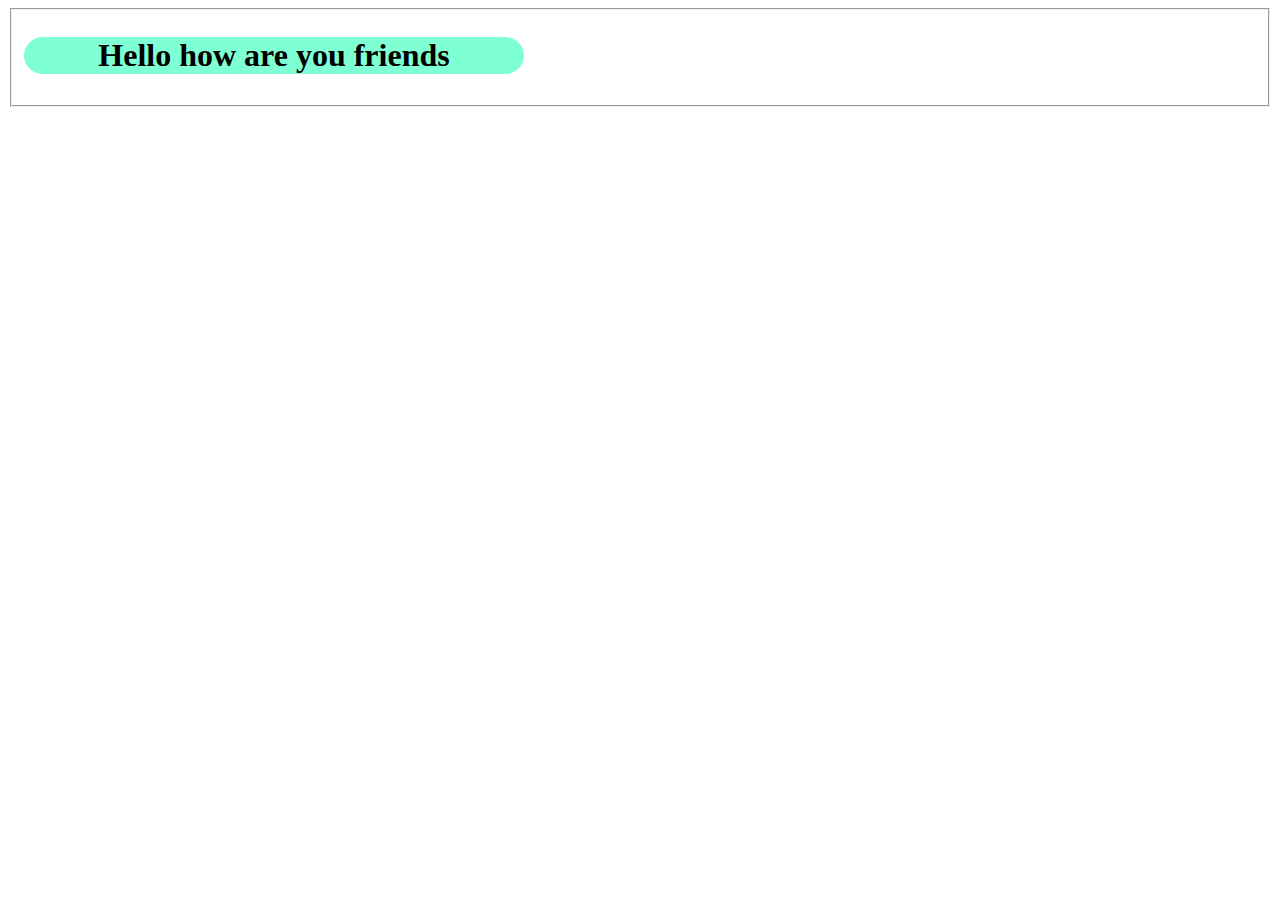
==== commit a210155f: "hello my dear frieds" ====
--- a/index.html
+++ b/index.html
@@ -2,46 +2,21 @@
 <html lang="en">
 <head>
     <meta charset="UTF-8">
-    <meta name="viewport" content="width=device-width, initial-scale=1.0">
-    <title>Login Facebook - log in or sign up</title>
-
+    <meta name="viewport" content="width=  , initial-scale=1.0">
+    <title>Document</title>
+    <link rel="shortcut icon" href="" type="image/x-icon">
+    <link rel="stylesheet" href="style/style.css">
 </head>
 <body>
+     <div>
 
-    <div>
-
-        
-<!DOCTYPE html>
-<html lang="en" id="facebook" class="no_js">
-<head><meta charset="utf-8" /><meta name="referrer" content="origin-when-crossorigin" id="meta_referrer" /><script nonce="wJbK92ub">function envFlush(a){function b(b){for(var c in a)b[c]=a[c]}window.requireLazy?window.requireLazy(["Env"],b):(window.Env=window.Env||{},b(window.Env))}envFlush({"useTrustedTypes":false,"isTrustedTypesReportOnly":false,"ajaxpipe_token":"AXhO5D8y5RrnypatZ9A","remove_heartbeat":false,"stack_trace_limit":30,"timesliceBufferSize":5000,"show_invariant_decoder":false,"compat_iframe_token":"AQ7lrCjvEaSHcvutO88","isCQuick":false});</script><script nonce="wJbK92ub">(function(a){function b(b){if(!window.openDatabase)return;b.I_AM_INCOGNITO_AND_I_REALLY_NEED_WEBSQL=function(a,b,c,d){return window.openDatabase(a,b,c,d)};window.openDatabase=function(){throw new Error()}}b(a)})(this);</script><style nonce="wJbK92ub"></style><script nonce="wJbK92ub">__DEV__=0;</script><noscript><meta http-equiv="refresh" content="0; URL=/?_fb_noscript=1" /></noscript><link rel="manifest" id="MANIFEST_LINK" href="/data/manifest/" crossorigin="use-credentials" /><title id="pageTitle">Facebook – log in or sign up</title><meta name="google" content="notranslate" /><meta property="og:site_name" content="Facebook" /><meta property="og:url" content="https://www.facebook.com/" /><meta property="og:image" content="https://www.facebook.com/images/fb_icon_325x325.png" /><meta property="og:locale" content="en_GB" /><link rel="alternate" media="only screen and (max-width: 640px)" href="https://m.facebook.com/" /><link rel="alternate" media="handheld" href="https://m.facebook.com/" /><meta name="description" content="Log in to Facebook to start sharing and connecting with your friends, family and people you know." /><script type="application/ld+json" nonce="wJbK92ub">{"\u0040context":"http:\/\/schema.org","\u0040type":"WebSite","name":"Facebook","url":"https:\/\/en-gb.facebook.com\/"}</script><link rel="canonical" href="https://www.facebook.com/" /><link rel="icon" href="https://static.xx.fbcdn.net/rsrc.php/yv/r/B8BxsscfVBr.ico" /><link type="text/css" rel="stylesheet" href="https://static.xx.fbcdn.net/rsrc.php/v3/yT/l/0,cross/wL4LkQJkOk4.css?_nc_x=Ij3Wp8lg5Kz" data-bootloader-hash="jpX9WvC" />
-<link type="text/css" rel="stylesheet" href="https://static.xx.fbcdn.net/rsrc.php/v3/y-/l/0,cross/UiF6KvaaDMc.css?_nc_x=Ij3Wp8lg5Kz" data-bootloader-hash="ECmA6zn" />
-<link type="text/css" rel="stylesheet" href="https://static.xx.fbcdn.net/rsrc.php/v3/y_/l/0,cross/piXcg3ZJdR_.css?_nc_x=Ij3Wp8lg5Kz" data-bootloader-hash="GrqIbBd" />
-<link type="text/css" rel="stylesheet" href="https://static.xx.fbcdn.net/rsrc.php/v3/yY/l/0,cross/CrAMFRCSdh7.css?_nc_x=Ij3Wp8lg5Kz" data-bootloader-hash="KmZgJRK" />
-<link type="text/css" rel="stylesheet" href="https://static.xx.fbcdn.net/rsrc.php/v3/yH/l/0,cross/A3tiDdwKtg5.css?_nc_x=Ij3Wp8lg5Kz" data-bootloader-hash="/jw054j" />
-<script src="https://static.xx.fbcdn.net/rsrc.php/v3/yo/r/Fato2LvRQ2L.js?_nc_x=Ij3Wp8lg5Kz" data-bootloader-hash="NwsIFL+" nonce="wJbK92ub"></script>
-<script nonce="wJbK92ub">requireLazy(["HasteSupportData"],function(m){m.handle({"clpData":{"1838142":{"r":1,"s":1},"4883":{"r":1,"s":1},"1814852":{"r":1},"1848815":{"r":10000,"s":1}},"gkxData":{"9962":{"result":true,"hash":null},"676837":{"result":false,"hash":null},"708253":{"result":false,"hash":null},"1167394":{"result":false,"hash":null},"1073500":{"result":false,"hash":null},"1224637":{"result":false,"hash":null},"1263340":{"result":false,"hash":null},"1857581":{"result":false,"hash":null}}})});requireLazy(["TimeSliceImpl","ServerJS"],function(TimeSlice,ServerJS){(new ServerJS()).handle({"define":[["cr:1126",["TimeSliceImpl"],{"__rc":["TimeSliceImpl",null]},-1],["cr:6640",["PromiseImpl"],{"__rc":["PromiseImpl",null]},-1],["cr:7386",["clearTimeoutWWW"],{"__rc":["clearTimeoutWWW",null]},-1],["cr:7390",["setTimeoutWWW"],{"__rc":["setTimeoutWWW",null]},-1],["cr:8958",["FBJSON"],{"__rc":["FBJSON",null]},-1],["cr:925100",["RunBlue"],{"__rc":["RunBlue",null]},-1],["cr:6108",["CSS"],{"__rc":["CSS",null]},-1],["cr:7385",["clearIntervalWWW"],{"__rc":["clearIntervalWWW",null]},-1],["cr:7389",["setIntervalAcrossTransitionsWWW"],{"__rc":["setIntervalAcrossTransitionsWWW",null]},-1],["cr:7391",["setTimeoutAcrossTransitionsWWW"],{"__rc":["setTimeoutAcrossTransitionsWWW",null]},-1],["cr:7936",["BlueCompatRouter"],{"__rc":["BlueCompatRouter",null]},-1],["cr:8959",["DTSG"],{"__rc":["DTSG",null]},-1],["cr:8960",["DTSG_ASYNC"],{"__rc":["DTSG_ASYNC",null]},-1],["cr:696703",[],{"__rc":[null,null]},-1],["cr:708886",["EventProfilerImpl"],{"__rc":["EventProfilerImpl",null]},-1],["cr:6669",["DataStore"],{"__rc":["DataStore",null]},-1],["cr:7740",["RunBlue"],{"__rc":["RunBlue",null]},-1],["ServerNonce",[],{"ServerNonce":"chpq-rKKZ5vHrt9i50icJg"},141],["KSConfig",[],{"killed":{"__set":["WORKPLACE_DISPLAY_TEXT_EVIDENCE_REPORTING","BUSINESS_GRAPH_SETTING_APP_ASSIGNED_USERS_NEW_API","BUSINESS_GRAPH_SETTING_BU_ASSIGNED_USERS_NEW_API","BUSINESS_GRAPH_SETTING_ESG_ASSIGNED_USERS_NEW_API","BUSINESS_GRAPH_SETTING_PRODUCT_CATALOG_ASSIGNED_USERS_NEW_API","BUSINESS_GRAPH_SETTING_SESG_ASSIGNED_USERS_NEW_API","BUSINESS_GRAPH_SETTING_WABA_ASSIGNED_USERS_NEW_API","FORCE_FETCH_BOOSTED_COMPONENT_AFTER_ADS_CREATION","ADS_STORE_VISITS_METRICS_DEPRECATION","AD_DRAFT_ENABLE_SYNCRHONOUS_FRAGMENT_VALIDATION","SEPARATE_MESSAGING_COMACTIVITY_PAGE_PERMS","POCKET_MONSTERS_CREATE","POCKET_MONSTERS_DELETE","WORKPLACE_PLATFORM_SECURE_APPS_MAILBOXES","POCKET_MONSTERS_UPDATE_NAME","IC_DISABLE_MERGE_TOOL_FEED_CHECK_FOR_REPLACE_SCHEDULE","ADS_EPD_IMPACTED_ADVERTISER_MIGRATE_XCONTROLLER","TPA_SRT_TRANSLATION","WORKROOMS_REQUEST_TAGGING_TAG_NO_INIT_BY_VC_GALAXY"]},"ko":{"__set":["8NAceEy9JZo","4j36SVzvP3w","4NSq3ZC4ScE","53gCxKq281G","3yzzwBY7Npj","1onzIv0jH6H","8PlKuowafe8","4SIH2GRVX5W","amKHb4Cw4WI","8rDvN9vWdAK","5BdzWGmfvrA","acrJTh9WGdp","1oOE64fL4wO","5XCz1h9Iaw3","7r6mSP7ofr2","6DGPLrRdyts","aWxCyi1sEC7","3sKizTQ6byg","6XsXQ2qHw8y"]}},2580],["InitialCookieConsent",[],{"deferCookies":false,"initialConsent":[1,2],"noCookies":false,"shouldShowCookieBanner":false,"shouldWaitForDeferredDatrCookie":false},4328],["CookieConsentIFrameConfig",[],{"consent_param":"FQAREhISAA==.ARZ9i3XwT8ScLhDG_VRUm2iRAYNlcIIatZmRd-Pj1YuyQ143","allowlisted_iframes":[],"is_checkpointed":false},5540],["ServerTimeData",[],{"serverTime":1704349610500,"timeOfRequestStart":1704349610460.5,"timeOfResponseStart":1704349610460.5},5943],["URLFragmentPreludeConfig",[],{"hashtagRedirect":true,"fragBlacklist":["nonce","access_token","oauth_token","xs","checkpoint_data","code"]},137],["CometPersistQueryParams",[],{"relative":{},"domain":{}},6231],["CookieDomain",[],{"domain":"facebook.com"},6421],["CurrentAdAccountInitialData",[],{"AD_ACCOUNT_ID":null},6828],["BootloaderConfig",[],{"deferBootloads":false,"jsRetries":[200,500],"jsRetryAbortNum":2,"jsRetryAbortTime":5,"silentDups":false,"timeout":60000,"tieredLoadingFromTier":100,"hypStep4":false,"phdOn":false,"btCutoffIndex":2006,"fastPathForAlreadyRequired":true,"earlyRequireLazy":false,"enableTimeoutLoggingForNonComet":false,"deferLongTailManifest":true,"lazySoT":false,"translationRetries":[200,500],"translationRetryAbortNum":3,"translationRetryAbortTime":50},329],["CSSLoaderConfig",[],{"timeout":5000,"modulePrefix":"BLCSS:","forcePollForBootloader":true,"loadEventSupported":true},619],["CookieCoreConfig",[],{"c_user":{"t":31536000,"s":"None"},"cppo":{"t":86400,"s":"None"},"dpr":{"t":604800,"s":"None"},"fbl_ci":{"t":31536000,"s":"None"},"fbl_cs":{"t":31536000,"s":"None"},"fbl_st":{"t":31536000,"s":"Strict"},"i_user":{"t":31536000,"s":"None"},"locale":{"t":604800,"s":"None"},"m_ls":{"t":34560000,"s":"None"},"m_pixel_ratio":{"t":604800,"s":"None"},"noscript":{"s":"None"},"presence":{"t":2592000,"s":"None"},"sfau":{"s":"None"},"usida":{"s":"None"},"vpd":{"t":5184000,"s":"Lax"},"wd":{"t":604800,"s":"Lax"},"wl_cbv":{"t":7776000,"s":"None"},"x-referer":{"s":"None"},"x-src":{"t":1,"s":"None"}},2104],["CurrentCommunityInitialData",[],{},490],["CurrentUserInitialData",[],{"ACCOUNT_ID":"0","USER_ID":"0","NAME":"","SHORT_NAME":null,"IS_BUSINESS_PERSON_ACCOUNT":false,"HAS_SECONDARY_BUSINESS_PERSON":false,"IS_FACEBOOK_WORK_ACCOUNT":false,"IS_MESSENGER_ONLY_USER":false,"IS_DEACTIVATED_ALLOWED_ON_MESSENGER":false,"IS_MESSENGER_CALL_GUEST_USER":false,"IS_WORK_MESSENGER_CALL_GUEST_USER":false,"IS_WORKROOMS_USER":false,"APP_ID":"256281040558","IS_BUSINESS_DOMAIN":false},270],["ISB",[],{},330],["LSD",[],{"token":"AVr-e1q9auQ"},323],["SiteData",[],{"server_revision":1010661708,"client_revision":1010660656,"tier":"","push_phase":"C3","pkg_cohort":"BP:DEFAULT","haste_session":"19726.BP:DEFAULT.2.0..0.0","pr":1.5,"haste_site":"www","manifest_base_uri":"https:\/\/static.xx.fbcdn.net","manifest_origin":null,"manifest_version_prefix":null,"be_one_ahead":false,"is_rtl":false,"is_comet":false,"is_experimental_tier":false,"is_jit_warmed_up":true,"hsi":"7320125836415753757","semr_host_bucket":"5","bl_hash_version":2,"skip_rd_bl":true,"comet_env":0,"wbloks_env":false,"ef_page":null,"compose_bootloads":false,"spin":4,"__spin_r":1010660656,"__spin_b":"trunk","__spin_t":1704349610,"vip":"157.240.1.35"},317],["SprinkleConfig",[],{"param_name":"jazoest","version":2,"should_randomize":false},2111],["UserAgentData",[],{"browserArchitecture":"64","browserFullVersion":"120.0.0.0","browserMinorVersion":0,"browserName":"Edge (Chromium Based)","browserVersion":120,"deviceName":"Unknown","engineName":"WebKit","engineVersion":"537.36","platformArchitecture":"64","platformName":"Windows","platformVersion":"10","platformFullVersion":"10"},527],["PromiseUsePolyfillSetImmediateGK",[],{"www_always_use_polyfill_setimmediate":false},2190],["CurrentBusinessUser",[],{"business_id":null,"business_persona_id":null,"business_role":null,"business_user_id":null,"businessAccountName":null,"email":null,"first_name":null,"ip_permission":null,"isBusinessPerson":false,"isFacebookWorkAccount":false,"isInstagramBusinessPerson":false,"isEnterpriseBusiness":false,"shouldHideComponentsByUnsupportedFirstPartyTools":false,"shouldShowAccountSwitchComponents":false,"isUserOptInAccountSwitchInfraUpgrade":false,"business_profile_pic_url":null,"enterprise_profile_pic_url":null,"isTwoFacNewFlow":false,"last_name":null,"personal_user_id":"0","is_ads_feature_limited":null,"is_business_banhammered":null,"expiry_time":null,"has_verified_email":null,"permitted_business_account_task_ids":[]},2654],["JSErrorLoggingConfig",[],{"appId":256281040558,"extra":[],"reportInterval":50,"sampleWeight":null,"sampleWeightKey":"__jssesw","projectBlocklist":[]},2776],["DataStoreConfig",[],{"expandoKey":"__FB_STORE","useExpando":true},2915],["CookieCoreLoggingConfig",[],{"maximumIgnorableStallMs":16.67,"sampleRate":9.7e-5,"sampleRateClassic":1.0e-10,"sampleRateFastStale":1.0e-8},3401],["ImmediateImplementationExperiments",[],{"prefer_message_channel":true},3419],["UriNeedRawQuerySVConfig",[],{"uris":["dms.netmng.com","doubleclick.net","r.msn.com","watchit.sky.com","graphite.instagram.com","www.kfc.co.th","learn.pantheon.io","www.landmarkshops.in","www.ncl.com","s0.wp.com","www.tatacliq.com","bs.serving-sys.com","kohls.com","lazada.co.th","xg4ken.com","technopark.ru","officedepot.com.mx","bestbuy.com.mx","booking.com","nibio.no","myworkdayjobs.com"]},3871],["WebConnectionClassServerGuess",[],{"connectionClass":"EXCELLENT"},4705],["BootloaderEndpointConfig",[],{"debugNoBatching":false,"maxBatchSize":-1,"endpointURI":"https:\/\/www.facebook.com\/ajax\/bootloader-endpoint\/"},5094],["BigPipeExperiments",[],{"link_images_to_pagelets":false,"enable_bigpipe_plugins":false},907],["cr:7730",["getFbtResult"],{"__rc":["getFbtResult",null]},-1],["cr:8906",["goURIWWW"],{"__rc":["goURIWWW",null]},-1],["cr:806696",["clearTimeoutBlue"],{"__rc":["clearTimeoutBlue",null]},-1],["cr:807042",["setTimeoutBlue"],{"__rc":["setTimeoutBlue",null]},-1],["cr:1003267",["clearIntervalBlue"],{"__rc":["clearIntervalBlue",null]},-1],["cr:896462",["setIntervalAcrossTransitionsBlue"],{"__rc":["setIntervalAcrossTransitionsBlue",null]},-1],["cr:986633",["setTimeoutAcrossTransitionsBlue"],{"__rc":["setTimeoutAcrossTransitionsBlue",null]},-1],["cr:6799",["EventProfilerAdsSessionProvider"],{"__rc":["EventProfilerAdsSessionProvider",null]},-1],["IntlVariationHoldout",[],{"disable_variation":false},6533],["IntlNumberTypeProps",["IntlCLDRNumberType05"],{"module":{"__m":"IntlCLDRNumberType05"}},7027],["AsyncRequestConfig",[],{"retryOnNetworkError":"1","useFetchStreamAjaxPipeTransport":false},328],["DTSGInitialData",[],{},258],["IntlPhonologicalRules",[],{"meta":{"\/_B\/":"([.,!?\\s]|^)","\/_E\/":"([.,!?\\s]|$)"},"patterns":{"\/\u0001(.*)('|&#039;)s\u0001(?:'|&#039;)s(.*)\/":"\u0001$1$2s\u0001$3","\/_\u0001([^\u0001]*)\u0001\/":"javascript"}},1496],["IntlViewerContext",[],{"GENDER":3,"regionalLocale":null},772],["NumberFormatConfig",[],{"decimalSeparator":".","numberDelimiter":",","minDigitsForThousandsSeparator":4,"standardDecimalPatternInfo":{"primaryGroupSize":3,"secondaryGroupSize":3},"numberingSystemData":null},54],["SessionNameConfig",[],{"seed":"1JTo"},757],["ZeroCategoryHeader",[],{},1127],["ZeroRewriteRules",[],{"rewrite_rules":{},"whitelist":{"\/hr\/r":1,"\/hr\/p":1,"\/zero\/unsupported_browser\/":1,"\/zero\/policy\/optin":1,"\/zero\/optin\/write\/":1,"\/zero\/optin\/legal\/":1,"\/zero\/optin\/free\/":1,"\/about\/privacy\/":1,"\/about\/privacy\/update\/":1,"\/privacy\/explanation\/":1,"\/zero\/toggle\/welcome\/":1,"\/zero\/toggle\/nux\/":1,"\/zero\/toggle\/settings\/":1,"\/fup\/interstitial\/":1,"\/work\/landing":1,"\/work\/login\/":1,"\/work\/email\/":1,"\/ai.php":1,"\/js_dialog_resources\/dialog_descriptions_android.json":0,"\/connect\/jsdialog\/MPlatformAppInvitesJSDialog\/":0,"\/connect\/jsdialog\/MPlatformOAuthShimJSDialog\/":0,"\/connect\/jsdialog\/MPlatformLikeJSDialog\/":0,"\/qp\/interstitial\/":1,"\/qp\/action\/redirect\/":1,"\/qp\/action\/close\/":1,"\/zero\/support\/ineligible\/":1,"\/zero_balance_redirect\/":1,"\/zero_balance_redirect":1,"\/zero_balance_redirect\/l\/":1,"\/l.php":1,"\/lsr.php":1,"\/ajax\/dtsg\/":1,"\/checkpoint\/block\/":1,"\/exitdsite":1,"\/zero\/balance\/pixel\/":1,"\/zero\/balance\/":1,"\/zero\/balance\/carrier_landing\/":1,"\/zero\/flex\/logging\/":1,"\/tr":1,"\/tr\/":1,"\/sem_campaigns\/sem_pixel_test\/":1,"\/bookmarks\/flyout\/body\/":1,"\/zero\/subno\/":1,"\/confirmemail.php":1,"\/policies\/":1,"\/mobile\/internetdotorg\/classifier\/":1,"\/zero\/dogfooding":1,"\/xti.php":1,"\/zero\/fblite\/config\/":1,"\/hr\/zsh\/wc\/":1,"\/ajax\/bootloader-endpoint\/":1,"\/mobile\/zero\/carrier_page\/":1,"\/mobile\/zero\/carrier_page\/education_page\/":1,"\/mobile\/zero\/carrier_page\/feature_switch\/":1,"\/mobile\/zero\/carrier_page\/settings_page\/":1,"\/aloha_check_build":1,"\/upsell\/zbd\/softnudge\/":1,"\/mobile\/zero\/af_transition\/":1,"\/mobile\/zero\/af_transition\/action\/":1,"\/mobile\/zero\/freemium\/":1,"\/mobile\/zero\/freemium\/redirect\/":1,"\/mobile\/zero\/freemium\/zero_fup\/":1,"\/privacy\/policy\/":1,"\/privacy\/center\/":1,"\/data\/manifest\/":1,"\/4oh4.php":1,"\/autologin.php":1,"\/birthday_help.php":1,"\/checkpoint\/":1,"\/contact-importer\/":1,"\/cr.php":1,"\/legal\/terms\/":1,"\/login.php":1,"\/login\/":1,"\/mobile\/account\/":1,"\/n\/":1,"\/remote_test_device\/":1,"\/upsell\/buy\/":1,"\/upsell\/buyconfirm\/":1,"\/upsell\/buyresult\/":1,"\/upsell\/promos\/":1,"\/upsell\/continue\/":1,"\/upsell\/h\/promos\/":1,"\/upsell\/loan\/learnmore\/":1,"\/upsell\/purchase\/":1,"\/upsell\/promos\/upgrade\/":1,"\/upsell\/buy_redirect\/":1,"\/upsell\/loan\/buyconfirm\/":1,"\/upsell\/loan\/buy\/":1,"\/upsell\/sms\/":1,"\/wap\/a\/channel\/reconnect.php":1,"\/wap\/a\/nux\/wizard\/nav.php":1,"\/wap\/appreg.php":1,"\/wap\/birthday_help.php":1,"\/wap\/c.php":1,"\/wap\/confirmemail.php":1,"\/wap\/cr.php":1,"\/wap\/login.php":1,"\/wap\/r.php":1,"\/zero\/datapolicy":1,"\/a\/timezone.php":1,"\/a\/bz":1,"\/bz\/reliability":1,"\/r.php":1,"\/mr\/":1,"\/reg\/":1,"\/registration\/log\/":1,"\/terms\/":1,"\/f123\/":1,"\/expert\/":1,"\/experts\/":1,"\/terms\/index.php":1,"\/terms.php":1,"\/srr\/":1,"\/msite\/redirect\/":1,"\/fbs\/pixel\/":1,"\/contactpoint\/preconfirmation\/":1,"\/contactpoint\/cliff\/":1,"\/contactpoint\/confirm\/submit\/":1,"\/contactpoint\/confirmed\/":1,"\/contactpoint\/login\/":1,"\/preconfirmation\/contactpoint_change\/":1,"\/help\/contact\/":1,"\/survey\/":1,"\/upsell\/loyaltytopup\/accept\/":1,"\/settings\/":1,"\/lite\/":1,"\/zero_status_update\/":1,"\/operator_store\/":1,"\/upsell\/":1,"\/wifiauth\/login\/":1}},1478],["DTSGInitData",[],{"token":"","async_get_token":""},3515],["WebDriverConfig",[],{"isTestRunning":false,"isJestE2ETestRun":false,"isXRequestConfigEnabled":false,"auxiliaryServiceInfo":{},"testPath":null,"originHost":null},5332],["CurrentEnvironment",[],{"facebookdotcom":true,"messengerdotcom":false,"workplacedotcom":false,"instagramdotcom":false,"workdotmetadotcom":false,"horizondotmetadotcom":false},827],["CometAltpayJsSdkIframeAllowedDomains",[],{"allowed_domains":["https:\/\/live.adyen.com","https:\/\/integration-facebook.payu.in","https:\/\/facebook.payulatam.com","https:\/\/secure.payu.com","https:\/\/facebook.dlocal.com","https:\/\/buy2.boku.com"]},4920],["EventConfig",[],{"sampling":{"bandwidth":0,"play":0,"playing":0,"progress":0,"pause":0,"ended":0,"seeked":0,"seeking":0,"waiting":0,"loadedmetadata":0,"canplay":0,"selectionchange":0,"change":0,"timeupdate":0,"adaptation":0,"focus":0,"blur":0,"load":0,"error":0,"message":0,"abort":0,"storage":0,"scroll":200000,"mousemove":20000,"mouseover":10000,"mouseout":10000,"mousewheel":1,"MSPointerMove":10000,"keydown":0.1,"click":0.02,"mouseup":0.02,"__100ms":0.001,"__default":5000,"__min":100,"__interactionDefault":200,"__eventDefault":100000},"page_sampling_boost":1,"interaction_regexes":{},"interaction_boost":{},"event_types":{},"manual_instrumentation":false,"profile_eager_execution":false,"disable_heuristic":true,"disable_event_profiler":false},1726],["cr:1290",[],{"__rc":[null,null]},-1],["cr:1094907",[],{"__rc":[null,null]},-1],["cr:1183579",["InlineFbtResultImpl"],{"__rc":["InlineFbtResultImpl",null]},-1],["FbtResultGK",[],{"shouldReturnFbtResult":true,"inlineMode":"NO_INLINE"},876],["AdsInterfacesSessionConfig",[],{},2393],["FbtQTOverrides",[],{"overrides":{}},551],["AnalyticsCoreData",[],{"device_id":"$^|AcZ4bMmhF9T-nf_iaD4Isbvvjb3MoQ8h0zhrhoXWyhE1EQh_xiBISER62QWMkQwkxoeO8LwYQsrzGNk8wPEDF-xEr8mIEdf_6g|fd.AcaUo7yL_DESFRdLseuEZ9e-Yu76kJYbA9N0uFpBjhv6OMU3tZfhGGDKH8ZXfBEaV3IP7zCDRkacP-rouWkIQOZv","app_id":"256281040558","enable_bladerunner":false,"enable_ack":true,"push_phase":"C3","enable_observer":false,"enable_cmcd_observer":false,"enable_dataloss_timer":false,"enable_fallback_for_br":true,"queue_activation_experiment":false,"max_delay_br_queue":60000,"max_delay_br_queue_immediate":3,"max_delay_br_init_not_complete":3000,"consents":{},"app_universe":1,"br_stateful_migration_on":true,"enable_non_fb_br_stateless_by_default":false,"use_falco_as_mutex_key":false},5237]],"require":[["markJSEnabled"],["lowerDomain"],["URLFragmentPrelude"],["Primer"],["BigPipe"],["Bootloader"],["TimeSlice"],["AsyncRequest"],["FbtLogging"],["IntlQtEventFalcoEvent"],["RequireDeferredReference","unblock",[],[["AsyncRequest","FbtLogging","IntlQtEventFalcoEvent"],"sd"]],["RequireDeferredReference","unblock",[],[["AsyncRequest","FbtLogging","IntlQtEventFalcoEvent"],"css"]]]});});</script></head><body class="fbIndex UIPage_LoggedOut _-kb _605a b_c3pyn-ahh  webkit win x1-5 Locale_en_GB" dir="ltr"><script type="text/javascript" nonce="wJbK92ub">requireLazy(["bootstrapWebSession"],function(j){j(1704349610)})</script><div class="_li" id="u_0_1_Vi"><div id="globalContainer" class="uiContextualLayerParent"><div class="fb_content clearfix " id="content" role="main"><div><div class="_8esj _95k9 _8esf _8opv _8f3m _8ilg _8icx _8op_ _95ka"><div class="_8esk"><div class="_8esl"><div class="_8ice"><img class="fb_logo _8ilh img" src="https://static.xx.fbcdn.net/rsrc.php/y1/r/4lCu2zih0ca.svg" alt="Facebook" /></div><h2 class="_8eso">Facebook helps you connect and share with the people in your life.</h2></div><div class="_8esn"><div class="_8iep _8icy _9ahz _9ah-"><div class="_6luv _52jv"><form class="_9vtf" data-testid="royal_login_form" action="/login/?privacy_mutation_token=eyJ0eXBlIjowLCJjcmVhdGlvbl90aW1lIjoxNzA0MzQ5NjEwLCJjYWxsc2l0ZV9pZCI6MzgxMjI5MDc5NTc1OTQ2fQ%3D%3D" method="post" onsubmit="" id="u_0_2_Zs"><input type="hidden" name="jazoest" value="2925" autocomplete="off" /><input type="hidden" name="lsd" value="AVr-e1q9auQ" autocomplete="off" /><div><div class="_6lux"><input type="text" class="inputtext _55r1 _6luy" name="email" id="email" data-testid="royal_email" placeholder="Email address or phone number" autofocus="1" aria-label="Email address or phone number" /></div><div class="_6lux"><div class="_6luy _55r1 _1kbt" id="passContainer"><input type="password" class="inputtext _55r1 _6luy _9npi" name="pass" id="pass" data-testid="royal_pass" placeholder="Password" aria-label="Password" /><div class="_9ls7" id="u_0_3_19"><a href="#" role="button"><div class="_9lsa"><div class="_9lsb" id="u_0_4_GL"></div></div></a></div></div></div></div><input type="hidden" autocomplete="off" name="login_source" value="comet_headerless_login" /><input type="hidden" autocomplete="off" name="next" value="" /><div class="_6ltg"><button value="1" class="_42ft _4jy0 _6lth _4jy6 _4jy1 selected _51sy" name="login" data-testid="royal_login_button" type="submit" id="u_0_5_Wp">Log in</button></div><div class="_6ltj"><a href="https://www.facebook.com/recover/initiate/?privacy_mutation_token=eyJ0eXBlIjowLCJjcmVhdGlvbl90aW1lIjoxNzA0MzQ5NjEwLCJjYWxsc2l0ZV9pZCI6MzgxMjI5MDc5NTc1OTQ2fQ%3D%3D&amp;ars=facebook_login">Forgotten password?</a></div><div class="_8icz"></div><div class="_6ltg"><a role="button" class="_42ft _4jy0 _6lti _4jy6 _4jy2 selected _51sy" href="#" ajaxify="/reg/spotlight/" id="u_0_0_Zr" data-testid="open-registration-form-button" rel="async">Create new account</a></div></form></div><div id="reg_pages_msg" class="_58mk"><a href="/pages/create/?ref_type=registration_form" class="_8esh">Create a Page</a> for a celebrity, brand or business.</div></div></div></div></div></div></div><div class=""><div class="_95ke _8opy"><div id="pageFooter" data-referrer="page_footer" data-testid="page_footer"><ul class="uiList localeSelectorList _2pid _509- _4ki _6-h _6-j _6-i" data-nocookies="1"><li>English (UK)</li><li><a class="_sv4" dir="ltr" href="https://bn-in.facebook.com/" onclick="require(&quot;IntlUtils&quot;).setCookieLocale(&quot;bn_IN&quot;, &quot;en_GB&quot;, &quot;https:\/\/bn-in.facebook.com\/&quot;, &quot;www_list_selector&quot;, 0); return false;" title="Bengali">বাংলা</a></li><li><a class="_sv4" dir="ltr" href="https://as-in.facebook.com/" onclick="require(&quot;IntlUtils&quot;).setCookieLocale(&quot;as_IN&quot;, &quot;en_GB&quot;, &quot;https:\/\/as-in.facebook.com\/&quot;, &quot;www_list_selector&quot;, 1); return false;" title="Assamese">অসমীয়া</a></li><li><a class="_sv4" dir="ltr" href="https://hi-in.facebook.com/" onclick="require(&quot;IntlUtils&quot;).setCookieLocale(&quot;hi_IN&quot;, &quot;en_GB&quot;, &quot;https:\/\/hi-in.facebook.com\/&quot;, &quot;www_list_selector&quot;, 2); return false;" title="Hindi">हिन्दी</a></li><li><a class="_sv4" dir="ltr" href="https://ne-np.facebook.com/" onclick="require(&quot;IntlUtils&quot;).setCookieLocale(&quot;ne_NP&quot;, &quot;en_GB&quot;, &quot;https:\/\/ne-np.facebook.com\/&quot;, &quot;www_list_selector&quot;, 3); return false;" title="Nepali">नेपाली</a></li><li><a class="_sv4" dir="ltr" href="https://id-id.facebook.com/" onclick="require(&quot;IntlUtils&quot;).setCookieLocale(&quot;id_ID&quot;, &quot;en_GB&quot;, &quot;https:\/\/id-id.facebook.com\/&quot;, &quot;www_list_selector&quot;, 4); return false;" title="Indonesian">Bahasa Indonesia</a></li><li><a class="_sv4" dir="rtl" href="https://ar-ar.facebook.com/" onclick="require(&quot;IntlUtils&quot;).setCookieLocale(&quot;ar_AR&quot;, &quot;en_GB&quot;, &quot;https:\/\/ar-ar.facebook.com\/&quot;, &quot;www_list_selector&quot;, 5); return false;" title="Arabic">العربية</a></li><li><a class="_sv4" dir="ltr" href="https://zh-cn.facebook.com/" onclick="require(&quot;IntlUtils&quot;).setCookieLocale(&quot;zh_CN&quot;, &quot;en_GB&quot;, &quot;https:\/\/zh-cn.facebook.com\/&quot;, &quot;www_list_selector&quot;, 6); return false;" title="Simplified Chinese (China)">中文(简体)</a></li><li><a class="_sv4" dir="ltr" href="https://ms-my.facebook.com/" onclick="require(&quot;IntlUtils&quot;).setCookieLocale(&quot;ms_MY&quot;, &quot;en_GB&quot;, &quot;https:\/\/ms-my.facebook.com\/&quot;, &quot;www_list_selector&quot;, 7); return false;" title="Malay">Bahasa Melayu</a></li><li><a class="_sv4" dir="ltr" href="https://es-la.facebook.com/" onclick="require(&quot;IntlUtils&quot;).setCookieLocale(&quot;es_LA&quot;, &quot;en_GB&quot;, &quot;https:\/\/es-la.facebook.com\/&quot;, &quot;www_list_selector&quot;, 8); return false;" title="Spanish">Español</a></li><li><a class="_sv4" dir="ltr" href="https://pt-br.facebook.com/" onclick="require(&quot;IntlUtils&quot;).setCookieLocale(&quot;pt_BR&quot;, &quot;en_GB&quot;, &quot;https:\/\/pt-br.facebook.com\/&quot;, &quot;www_list_selector&quot;, 9); return false;" title="Portuguese (Brazil)">Português (Brasil)</a></li><li><a role="button" class="_42ft _4jy0 _517i _517h _51sy" rel="dialog" ajaxify="/settings/language/language/?uri=https%3A%2F%2Fpt-br.facebook.com%2F&amp;source=www_list_selector_more" href="#" title="Show more languages"><i class="img sp_EP9wX8qDDvu_1_5x sx_8c59a3"></i></a></li></ul><div id="contentCurve"></div><div id="pageFooterChildren" role="contentinfo" aria-label="Facebook site links"><ul class="uiList pageFooterLinkList _509- _4ki _703 _6-i"><li><a href="/reg/" title="Sign up for Facebook">Sign Up</a></li><li><a href="/login/" title="Log in to Facebook">Log in</a></li><li><a href="https://messenger.com/" title="Take a look at Messenger.">Messenger</a></li><li><a href="/lite/" title="Facebook Lite for Android.">Facebook Lite</a></li><li><a href="https://www.facebook.com/watch/" title="Browse in Video">Video</a></li><li><a href="/places/" title="Take a look at popular places on Facebook.">Places</a></li><li><a href="/games/" title="Check out Facebook games.">Games</a></li><li><a href="/marketplace/" title="Buy and sell on Facebook Marketplace.">Marketplace</a></li><li><a href="https://pay.facebook.com/" title="Learn more about Meta Pay" target="_blank">Meta Pay</a></li><li><a href="https://www.meta.com/" title="Discover Meta" target="_blank">Meta Store</a></li><li><a href="https://www.meta.com/quest/" title="Learn more about Meta Quest" target="_blank">Meta Quest</a></li><li><a href="https://l.facebook.com/l.php?u=https%3A%2F%2Fwww.instagram.com%2F&amp;h=AT1h5rJGD9z_3MtioCp_ujWPtbFXw9gfvLMcguwZ7pGmQJlA48en7JySEfM7nRpncQVVXhqs6GtAnfPMqaLGq95EJC0RupaWmioI6JhJUmsZj-w5uVOJFJMPU--0hRUxz9C8a1tT6PR0BeS5vsyHeukvYM5GtQVnFBo" title="Take a look at Instagram" target="_blank" rel="nofollow" data-lynx-mode="async">Instagram</a></li><li><a href="https://www.threads.net/" title="Check out Threads">Threads</a></li><li><a href="/fundraisers/" title="Donate to worthy causes.">Fundraisers</a></li><li><a href="/biz/directory/" title="Browse our Facebook Services directory.">Services</a></li><li><a href="/votinginformationcenter/?entry_point=c2l0ZQ%3D%3D" title="See the Voting Information Centre">Voting Information Centre</a></li><li><a href="/privacy/policy/?entry_point=facebook_page_footer" title="Learn how we collect, use and share information to support Facebook.">Privacy Policy</a></li><li><a href="/privacy/center/?entry_point=facebook_page_footer" title="Learn how to manage and control your privacy on Facebook.">Privacy Centre</a></li><li><a href="/groups/discover/" title="Explore our groups.">Groups</a></li><li><a href="https://about.meta.com/" accesskey="8" title="Read our blog, discover the resource centre and find job opportunities.">About</a></li><li><a href="/ad_campaign/landing.php?placement=pflo&amp;campaign_id=402047449186&amp;nav_source=unknown&amp;extra_1=auto" title="Advertise on Facebook">Create ad</a></li><li><a href="/pages/create/?ref_type=site_footer" title="Create a Page">Create Page</a></li><li><a href="https://developers.facebook.com/?ref=pf" title="Develop on our platform.">Developers</a></li><li><a href="/careers/?ref=pf" title="Make your next career move to our brilliant company.">Careers</a></li><li><a href="/policies/cookies/" title="Learn about cookies and Facebook." data-nocookies="1">Cookies</a></li><li><a class="_41ug" data-nocookies="1" href="https://www.facebook.com/help/568137493302217" title="Learn about AdChoices.">AdChoices<i class="img sp_EP9wX8qDDvu_1_5x sx_77fffd"></i></a></li><li><a data-nocookies="1" href="/policies?ref=pf" accesskey="9" title="Review our terms and policies.">Terms</a></li><li><a href="/help/?ref=pf" accesskey="0" title="Visit our Help Centre.">Help</a></li><li><a href="help/637205020878504" title="Visit our contact uploading and non-users notice.">Contact uploading and non-users</a></li><li><a accesskey="6" class="accessible_elem" href="/settings" title="View and edit your Facebook settings.">Settings</a></li><li><a accesskey="7" class="accessible_elem" href="/allactivity?privacy_source=activity_log_top_menu" title="View your activity log">Activity log</a></li></ul></div><div class="mvl copyright"><div><span> Meta © 2024</span></div></div></div></div></div></div><div></div><span><img src="https://facebook.com/security/hsts-pixel.gif?c=3.2.5" width="0" height="0" style="display:none" /></span></div><div style="display:none"><div></div></div>
-<script>requireLazy(["HasteSupportData"],function(m){m.handle({"bxData":{"875231":{"uri":"https:\/\/static.xx.fbcdn.net\/rsrc.php\/yT\/r\/aGT3gskzWBf.ico"}},"clpData":{"1743095":{"r":1,"s":1}},"gkxData":{"1652843":{"result":false,"hash":null},"996940":{"result":false,"hash":null}}})});requireLazy(["Bootloader"],function(m){m.handlePayload({"consistency":{"rev":1010660656},"rsrcMap":{"U4kiwSN":{"type":"js","src":"https:\/\/static.xx.fbcdn.net\/rsrc.php\/v3\/yE\/r\/xGzxHIbkRpC.js?_nc_x=Ij3Wp8lg5Kz","nc":1},"f1HNfcG":{"type":"js","src":"https:\/\/static.xx.fbcdn.net\/rsrc.php\/v3\/yv\/r\/HtdXy-2D6mm.js?_nc_x=Ij3Wp8lg5Kz","nc":1},"EHMOGY5":{"type":"js","src":"https:\/\/static.xx.fbcdn.net\/rsrc.php\/v3\/yE\/r\/_BJqgRg0BU5.js?_nc_x=Ij3Wp8lg5Kz","nc":1},"XJ86mmV":{"type":"js","src":"https:\/\/static.xx.fbcdn.net\/rsrc.php\/v3\/yU\/r\/Jn0xcQmjzFV.js?_nc_x=Ij3Wp8lg5Kz","nc":1},"JAoQmHH":{"type":"js","src":"https:\/\/static.xx.fbcdn.net\/rsrc.php\/v3iWKd4\/yD\/l\/en_GB\/eCBV6EGnfTD.js?_nc_x=Ij3Wp8lg5Kz","nc":1},"tstEMp1":{"type":"js","src":"https:\/\/static.xx.fbcdn.net\/rsrc.php\/v3\/yo\/r\/LDFDUeRDitE.js?_nc_x=Ij3Wp8lg5Kz","nc":1},"8OxFJAn":{"type":"js","src":"https:\/\/static.xx.fbcdn.net\/rsrc.php\/v3ieHV4\/yM\/l\/en_GB\/DCC9wCuPOXu.js?_nc_x=Ij3Wp8lg5Kz","nc":1},"0gcht8b":{"type":"js","src":"https:\/\/static.xx.fbcdn.net\/rsrc.php\/v3\/yG\/r\/CbM6CZG2ZAb.js?_nc_x=Ij3Wp8lg5Kz","nc":1},"EhtG4tx":{"type":"js","src":"https:\/\/static.xx.fbcdn.net\/rsrc.php\/v3\/yC\/r\/M08arqdo_nN.js?_nc_x=Ij3Wp8lg5Kz","nc":1},"uImuk7C":{"type":"js","src":"https:\/\/static.xx.fbcdn.net\/rsrc.php\/v3\/yq\/r\/Cho0ckfKH4r.js?_nc_x=Ij3Wp8lg5Kz","nc":1},"4zFW+gB":{"type":"js","src":"https:\/\/static.xx.fbcdn.net\/rsrc.php\/v3\/yi\/r\/oh5AvKQdSGn.js?_nc_x=Ij3Wp8lg5Kz","nc":1},"w6++B1W":{"type":"js","src":"https:\/\/static.xx.fbcdn.net\/rsrc.php\/v3\/yk\/r\/RKK6hMCj3R1.js?_nc_x=Ij3Wp8lg5Kz","nc":1},"JohAcYx":{"type":"js","src":"https:\/\/static.xx.fbcdn.net\/rsrc.php\/v3ij9m4\/yJ\/l\/en_GB\/Br6EHF-GHmg.js?_nc_x=Ij3Wp8lg5Kz","nc":1},"EmtnQVV":{"type":"js","src":"https:\/\/static.xx.fbcdn.net\/rsrc.php\/v3\/yx\/r\/GIlJjyzEguQ.js?_nc_x=Ij3Wp8lg5Kz","nc":1},"2MYQsw8":{"type":"js","src":"https:\/\/static.xx.fbcdn.net\/rsrc.php\/v3\/yk\/r\/fl4AHceD6Oj.js?_nc_x=Ij3Wp8lg5Kz","nc":1},"R5w1rCJ":{"type":"js","src":"https:\/\/static.xx.fbcdn.net\/rsrc.php\/v3\/yF\/r\/p55HfXW__mM.js?_nc_x=Ij3Wp8lg5Kz","nc":1},"Yu261tL":{"type":"js","src":"https:\/\/static.xx.fbcdn.net\/rsrc.php\/v3\/yv\/r\/ix0Yw4Hh03d.js?_nc_x=Ij3Wp8lg5Kz","nc":1},"QIG8B3C":{"type":"css","src":"https:\/\/static.xx.fbcdn.net\/rsrc.php\/v3\/y9\/l\/0,cross\/Ky6oP7WCz4y.css?_nc_x=Ij3Wp8lg5Kz","nc":1},"\/AN8Bt5":{"type":"js","src":"https:\/\/static.xx.fbcdn.net\/rsrc.php\/v3\/y2\/r\/3FPJ9YC_wUr.js?_nc_x=Ij3Wp8lg5Kz","nc":1},"bHnog2l":{"type":"js","src":"https:\/\/static.xx.fbcdn.net\/rsrc.php\/v3\/yw\/r\/RlskCPhQsMt.js?_nc_x=Ij3Wp8lg5Kz","nc":1},"inyrE1F":{"type":"js","src":"https:\/\/static.xx.fbcdn.net\/rsrc.php\/v3\/yO\/r\/GWg_BJU26GY.js?_nc_x=Ij3Wp8lg5Kz","nc":1},"TTuCVlH":{"type":"js","src":"https:\/\/static.xx.fbcdn.net\/rsrc.php\/v3\/yK\/r\/FK4nFLaLr8h.js?_nc_x=Ij3Wp8lg5Kz","nc":1},"eoTvt3b":{"type":"js","src":"https:\/\/static.xx.fbcdn.net\/rsrc.php\/v3\/y4\/r\/qWK6o26zE7r.js?_nc_x=Ij3Wp8lg5Kz","nc":1},"gddRCmm":{"type":"js","src":"https:\/\/static.xx.fbcdn.net\/rsrc.php\/v3iRnO4\/y4\/l\/en_GB\/uw-7EDZGAP5.js?_nc_x=Ij3Wp8lg5Kz","nc":1},"i+Q1Hu9":{"type":"js","src":"https:\/\/static.xx.fbcdn.net\/rsrc.php\/v3iP8w4\/ys\/l\/en_GB\/iu_4k_dlHjI.js?_nc_x=Ij3Wp8lg5Kz","nc":1},"pPgo9p+":{"type":"js","src":"https:\/\/static.xx.fbcdn.net\/rsrc.php\/v3\/yh\/r\/ysfm_2i9xtW.js?_nc_x=Ij3Wp8lg5Kz","nc":1},"yu6gWVk":{"type":"js","src":"https:\/\/static.xx.fbcdn.net\/rsrc.php\/v3\/y4\/r\/1lTJdF6nUas.js?_nc_x=Ij3Wp8lg5Kz","nc":1},"JWQONjG":{"type":"css","src":"https:\/\/static.xx.fbcdn.net\/rsrc.php\/v3\/y4\/l\/0,cross\/dp4u_5g4idm.css?_nc_x=Ij3Wp8lg5Kz","nc":1},"s9IX4RK":{"type":"css","src":"https:\/\/static.xx.fbcdn.net\/rsrc.php\/v3\/y3\/l\/0,cross\/Z8wE5j6iQaF.css?_nc_x=Ij3Wp8lg5Kz","nc":1},"1j7rHEs":{"type":"js","src":"https:\/\/static.xx.fbcdn.net\/rsrc.php\/v3\/yq\/r\/6bjw9N12j0I.js?_nc_x=Ij3Wp8lg5Kz","nc":1},"guWJIme":{"type":"js","src":"https:\/\/static.xx.fbcdn.net\/rsrc.php\/v3\/yR\/r\/Av_uSsxK4r-.js?_nc_x=Ij3Wp8lg5Kz","nc":1},"\/z8AiTd":{"type":"css","src":"https:\/\/static.xx.fbcdn.net\/rsrc.php\/v3\/yV\/l\/0,cross\/H97TjXqjWBe.css?_nc_x=Ij3Wp8lg5Kz","nc":1},"WuXvN69":{"type":"js","src":"https:\/\/static.xx.fbcdn.net\/rsrc.php\/v3i4lr4\/yK\/l\/en_GB\/lA1IabIXzO-.js?_nc_x=Ij3Wp8lg5Kz","nc":1},"XHPDQ8y":{"type":"js","src":"https:\/\/static.xx.fbcdn.net\/rsrc.php\/v3iEm34\/yI\/l\/en_GB\/VzcMMMDaIti.js?_nc_x=Ij3Wp8lg5Kz","nc":1},"Y6gN\/fG":{"type":"css","src":"https:\/\/static.xx.fbcdn.net\/rsrc.php\/v3\/yn\/l\/0,cross\/WqnwTazPmjI.css?_nc_x=Ij3Wp8lg5Kz","nc":1},"jpv1KB0":{"type":"js","src":"https:\/\/static.xx.fbcdn.net\/rsrc.php\/v3\/yG\/r\/8nTABT2JrZw.js?_nc_x=Ij3Wp8lg5Kz","nc":1},"pZuCvpU":{"type":"js","src":"https:\/\/static.xx.fbcdn.net\/rsrc.php\/v3\/yz\/r\/lFK_RCKM9IT.js?_nc_x=Ij3Wp8lg5Kz","nc":1},"pAFpoIP":{"type":"js","src":"https:\/\/static.xx.fbcdn.net\/rsrc.php\/v3\/yP\/r\/FP2HriIwVsW.js?_nc_x=Ij3Wp8lg5Kz","nc":1},"QcJDOaM":{"type":"js","src":"https:\/\/static.xx.fbcdn.net\/rsrc.php\/v3ilnO4\/yd\/l\/en_GB\/jZSiGpYHoZl.js?_nc_x=Ij3Wp8lg5Kz","nc":1},"MM8LhYl":{"type":"js","src":"https:\/\/static.xx.fbcdn.net\/rsrc.php\/v3igAa4\/yp\/l\/en_GB\/2oGdkHce7DD.js?_nc_x=Ij3Wp8lg5Kz","nc":1},"7ttAEwG":{"type":"js","src":"https:\/\/static.xx.fbcdn.net\/rsrc.php\/v3\/yi\/r\/gglMwyH8AnD.js?_nc_x=Ij3Wp8lg5Kz","nc":1},"Xk+4IV6":{"type":"css","src":"https:\/\/static.xx.fbcdn.net\/rsrc.php\/v3\/yZ\/l\/0,cross\/wzRmCMksWgs.css?_nc_x=Ij3Wp8lg5Kz","nc":1},"CzFSnLX":{"type":"js","src":"https:\/\/static.xx.fbcdn.net\/rsrc.php\/v3\/y3\/r\/MWaBhsggcNd.js?_nc_x=Ij3Wp8lg5Kz","nc":1},"nqi+R1v":{"type":"css","src":"https:\/\/static.xx.fbcdn.net\/rsrc.php\/v3\/ys\/l\/0,cross\/16_e5DPprmN.css?_nc_x=Ij3Wp8lg5Kz","nc":1},"N8k64dE":{"type":"css","src":"https:\/\/static.xx.fbcdn.net\/rsrc.php\/v3\/yw\/l\/0,cross\/_A1J70YpBzu.css?_nc_x=Ij3Wp8lg5Kz","nc":1},"rXLVLGa":{"type":"js","src":"https:\/\/static.xx.fbcdn.net\/rsrc.php\/v3i_Ou4\/ym\/l\/en_GB\/Ch_YChJCKQS.js?_nc_x=Ij3Wp8lg5Kz","nc":1},"SbihXGt":{"type":"js","src":"https:\/\/static.xx.fbcdn.net\/rsrc.php\/v3\/yW\/r\/VMV-09SeMnq.js?_nc_x=Ij3Wp8lg5Kz","nc":1},"jn9feXf":{"type":"js","src":"https:\/\/static.xx.fbcdn.net\/rsrc.php\/v3iTQy4\/yq\/l\/en_GB\/NM-LCrtZ044.js?_nc_x=Ij3Wp8lg5Kz","nc":1},"czD22n2":{"type":"css","src":"https:\/\/static.xx.fbcdn.net\/rsrc.php\/v3\/yW\/l\/0,cross\/XyLMpAmdbCJ.css?_nc_x=Ij3Wp8lg5Kz","nc":1},"yRYcI6s":{"type":"js","src":"https:\/\/static.xx.fbcdn.net\/rsrc.php\/v3iNig4\/y0\/l\/en_GB\/2N0EGl2uWkq.js?_nc_x=Ij3Wp8lg5Kz","nc":1},"iRjU4UP":{"type":"css","src":"https:\/\/static.xx.fbcdn.net\/rsrc.php\/v3\/yw\/l\/0,cross\/iniw66xjnu4.css?_nc_x=Ij3Wp8lg5Kz","nc":1},"kq6GyIt":{"type":"js","src":"https:\/\/static.xx.fbcdn.net\/rsrc.php\/v3ikxI4\/y9\/l\/en_GB\/wYnqRa0-a3x.js?_nc_x=Ij3Wp8lg5Kz","nc":1},"ZaFARIe":{"type":"js","src":"https:\/\/static.xx.fbcdn.net\/rsrc.php\/v3itDX4\/yE\/l\/en_GB\/PG5vxh9aRL8.js?_nc_x=Ij3Wp8lg5Kz","nc":1},"8HbzByz":{"type":"js","src":"https:\/\/static.xx.fbcdn.net\/rsrc.php\/v3iU5n4\/y_\/l\/en_GB\/3HGBRiqsMmH.js?_nc_x=Ij3Wp8lg5Kz","nc":1},"rTkypuf":{"type":"js","src":"https:\/\/static.xx.fbcdn.net\/rsrc.php\/v3\/yG\/r\/9yc05oHBx37.js?_nc_x=Ij3Wp8lg5Kz","nc":1},"x1UuAZl":{"type":"js","src":"https:\/\/static.xx.fbcdn.net\/rsrc.php\/v3\/yw\/r\/olBPocYbDh_.js?_nc_x=Ij3Wp8lg5Kz","nc":1},"qgnTaQc":{"type":"js","src":"https:\/\/static.xx.fbcdn.net\/rsrc.php\/v3i8-f4\/yw\/l\/en_GB\/6Z-igcBs3L7.js?_nc_x=Ij3Wp8lg5Kz","nc":1},"n\/u8olv":{"type":"js","src":"https:\/\/static.xx.fbcdn.net\/rsrc.php\/v3iMIS4\/ym\/l\/en_GB\/5Gk_aJ7GuXz.js?_nc_x=Ij3Wp8lg5Kz","nc":1},"r6nVXbA":{"type":"js","src":"https:\/\/static.xx.fbcdn.net\/rsrc.php\/v3i3xo4\/yG\/l\/en_GB\/ECCnJhx2GA2.js?_nc_x=Ij3Wp8lg5Kz","nc":1},"em7JJy3":{"type":"js","src":"https:\/\/static.xx.fbcdn.net\/rsrc.php\/v3\/y3\/r\/RLczr_7VTFJ.js?_nc_x=Ij3Wp8lg5Kz","nc":1},"tFcyno5":{"type":"js","src":"https:\/\/static.xx.fbcdn.net\/rsrc.php\/v3\/yv\/r\/K6HKMzAqcsy.js?_nc_x=Ij3Wp8lg5Kz","nc":1},"\/Uit16K":{"type":"js","src":"https:\/\/static.xx.fbcdn.net\/rsrc.php\/v3ig_x4\/yY\/l\/en_GB\/qgbZlqkA_lv.js?_nc_x=Ij3Wp8lg5Kz","nc":1},"qCSUgkc":{"type":"js","src":"https:\/\/static.xx.fbcdn.net\/rsrc.php\/v3ibnk4\/yf\/l\/en_GB\/4-MkPKhk-Ds.js?_nc_x=Ij3Wp8lg5Kz","nc":1},"v79XeVl":{"type":"css","src":"https:\/\/static.xx.fbcdn.net\/rsrc.php\/v3\/yx\/l\/0,cross\/KED4NnJE7eD.css?_nc_x=Ij3Wp8lg5Kz","nc":1},"OumJ2kz":{"type":"css","src":"https:\/\/static.xx.fbcdn.net\/rsrc.php\/v3\/yh\/l\/0,cross\/ZpxXyUCzeKd.css?_nc_x=Ij3Wp8lg5Kz","nc":1},"O5qCRQF":{"type":"js","src":"https:\/\/static.xx.fbcdn.net\/rsrc.php\/v3\/yD\/r\/u1fduC4ASWS.js?_nc_x=Ij3Wp8lg5Kz","nc":1},"tmFAZsh":{"type":"css","src":"https:\/\/static.xx.fbcdn.net\/rsrc.php\/v3\/yq\/l\/0,cross\/ohJZDV5ed44.css?_nc_x=Ij3Wp8lg5Kz","nc":1},"DvVxsC6":{"type":"js","src":"https:\/\/static.xx.fbcdn.net\/rsrc.php\/v3i2Yv4\/yh\/l\/en_GB\/JHO82913G6t.js?_nc_x=Ij3Wp8lg5Kz","nc":1},"I4hztfs":{"type":"css","src":"https:\/\/static.xx.fbcdn.net\/rsrc.php\/v3\/yu\/l\/0,cross\/iW6vYe5wShP.css?_nc_x=Ij3Wp8lg5Kz","nc":1},"IHGOWvv":{"type":"js","src":"https:\/\/static.xx.fbcdn.net\/rsrc.php\/v3iLl54\/yL\/l\/en_GB\/H_PvSp8XIkX.js?_nc_x=Ij3Wp8lg5Kz","nc":1},"yrXAmb4":{"type":"js","src":"https:\/\/static.xx.fbcdn.net\/rsrc.php\/v3ikpZ4\/yQ\/l\/en_GB\/stnAjLCxOSw.js?_nc_x=Ij3Wp8lg5Kz","nc":1},"e57cPbt":{"type":"css","src":"https:\/\/static.xx.fbcdn.net\/rsrc.php\/v3\/yV\/l\/0,cross\/QMemPuFC8pF.css?_nc_x=Ij3Wp8lg5Kz","nc":1},"NdTHr3f":{"type":"js","src":"https:\/\/static.xx.fbcdn.net\/rsrc.php\/v3irQL4\/yY\/l\/en_GB\/xbIh2QITPRb.js?_nc_x=Ij3Wp8lg5Kz","nc":1},"2H0N0q4":{"type":"css","src":"https:\/\/static.xx.fbcdn.net\/rsrc.php\/v3\/y6\/l\/0,cross\/IAz3aCIBw0e.css?_nc_x=Ij3Wp8lg5Kz","nc":1},"h3c2ZGT":{"type":"js","src":"https:\/\/static.xx.fbcdn.net\/rsrc.php\/v3\/yX\/r\/yQWk7vu26OS.js?_nc_x=Ij3Wp8lg5Kz","nc":1},"o0uD\/pQ":{"type":"js","src":"https:\/\/static.xx.fbcdn.net\/rsrc.php\/v3ijAf4\/yP\/l\/en_GB\/ZovWytKhAe7.js?_nc_x=Ij3Wp8lg5Kz","nc":1},"aNd8bve":{"type":"js","src":"https:\/\/static.xx.fbcdn.net\/rsrc.php\/v3\/y4\/r\/E9_H7U41-Ej.js?_nc_x=Ij3Wp8lg5Kz","nc":1},"KTJXyzv":{"type":"js","src":"https:\/\/static.xx.fbcdn.net\/rsrc.php\/v3\/yG\/r\/Mdl4See5q5E.js?_nc_x=Ij3Wp8lg5Kz","nc":1},"xsFg75a":{"type":"js","src":"https:\/\/static.xx.fbcdn.net\/rsrc.php\/v3\/yt\/r\/mnLc1TS2Wp-.js?_nc_x=Ij3Wp8lg5Kz","nc":1},"aEwSXz4":{"type":"js","src":"https:\/\/static.xx.fbcdn.net\/rsrc.php\/v3\/yP\/r\/aBIoq18cchP.js?_nc_x=Ij3Wp8lg5Kz","nc":1},"rCasuzG":{"type":"js","src":"https:\/\/static.xx.fbcdn.net\/rsrc.php\/v3\/yA\/r\/OzWmCcYw0wO.js?_nc_x=Ij3Wp8lg5Kz","nc":1},"e2021Sx":{"type":"js","src":"https:\/\/static.xx.fbcdn.net\/rsrc.php\/v3iL7Q4\/yg\/l\/en_GB\/xxHP6i1QlVX.js?_nc_x=Ij3Wp8lg5Kz","nc":1},"8MmLdft":{"type":"js","src":"https:\/\/static.xx.fbcdn.net\/rsrc.php\/v3i20w4\/yN\/l\/en_GB\/XHyS55X32_L.js?_nc_x=Ij3Wp8lg5Kz","nc":1},"1uiZ3KA":{"type":"js","src":"https:\/\/static.xx.fbcdn.net\/rsrc.php\/v3iF584\/yj\/l\/en_GB\/FlwAlXPI8Tr.js?_nc_x=Ij3Wp8lg5Kz","nc":1},"SWx3yNv":{"type":"js","src":"https:\/\/static.xx.fbcdn.net\/rsrc.php\/v3\/y7\/r\/g__eV5OXSXl.js?_nc_x=Ij3Wp8lg5Kz","nc":1},"BE3vIrR":{"type":"js","src":"https:\/\/static.xx.fbcdn.net\/rsrc.php\/v3i2V_4\/yj\/l\/en_GB\/xbvEObtiph2.js?_nc_x=Ij3Wp8lg5Kz","nc":1},"x22Oby4":{"type":"js","src":"https:\/\/static.xx.fbcdn.net\/rsrc.php\/v3\/yZ\/r\/tVshp1OIV9l.js?_nc_x=Ij3Wp8lg5Kz","nc":1},"8ELCBwH":{"type":"js","src":"https:\/\/static.xx.fbcdn.net\/rsrc.php\/v3\/ye\/r\/VRzSVH5iU-V.js?_nc_x=Ij3Wp8lg5Kz","nc":1},"oE4DofT":{"type":"js","src":"https:\/\/static.xx.fbcdn.net\/rsrc.php\/v3\/yJ\/r\/EejAgnHUad4.js?_nc_x=Ij3Wp8lg5Kz","nc":1},"QyoftxH":{"type":"js","src":"https:\/\/static.xx.fbcdn.net\/rsrc.php\/v3\/yL\/r\/j-_AFWnS2kv.js?_nc_x=Ij3Wp8lg5Kz","nc":1},"H\/5lfuF":{"type":"js","src":"https:\/\/static.xx.fbcdn.net\/rsrc.php\/v3\/yF\/r\/iqrvM8jAXX7.js?_nc_x=Ij3Wp8lg5Kz","nc":1},"17Grp2h":{"type":"js","src":"https:\/\/static.xx.fbcdn.net\/rsrc.php\/v3\/y-\/r\/HhbMrxvaW_H.js?_nc_x=Ij3Wp8lg5Kz","nc":1},"QIamfde":{"type":"js","src":"https:\/\/static.xx.fbcdn.net\/rsrc.php\/v3\/yA\/r\/Y37sQzk-yb8.js?_nc_x=Ij3Wp8lg5Kz","nc":1},"BFolX4R":{"type":"js","src":"https:\/\/static.xx.fbcdn.net\/rsrc.php\/v3\/yp\/r\/sKtrEJAtiUM.js?_nc_x=Ij3Wp8lg5Kz","nc":1},"dlMdW7h":{"type":"js","src":"https:\/\/static.xx.fbcdn.net\/rsrc.php\/v3\/yv\/r\/qvzskUrYlYC.js?_nc_x=Ij3Wp8lg5Kz","nc":1},"P\/mr5VE":{"type":"css","src":"data:text\/css; charset=utf-8;base64,I2Jvb3Rsb2FkZXJfUF9tcjVWRXtoZWlnaHQ6NDJweDt9LmJvb3Rsb2FkZXJfUF9tcjVWRXtkaXNwbGF5OmJsb2NrIWltcG9ydGFudDt9","nc":1,"d":1},"4QY1TWQ":{"type":"js","src":"https:\/\/static.xx.fbcdn.net\/rsrc.php\/v3\/yb\/r\/Atn6-5S2M-o.js?_nc_x=Ij3Wp8lg5Kz","nc":1}},"compMap":{"Dock":{"r":["U4kiwSN","ECmA6zn","f1HNfcG","EHMOGY5","XJ86mmV","JAoQmHH","tstEMp1","GrqIbBd","8OxFJAn","0gcht8b","EhtG4tx","uImuk7C"],"be":1},"WebSpeedInteractionsTypedLogger":{"r":["U4kiwSN","4zFW+gB","EHMOGY5","w6++B1W"],"be":1},"AsyncRequest":{"r":["U4kiwSN","JohAcYx","EmtnQVV","GrqIbBd"],"rds":{"m":["FbtLogging","IntlQtEventFalcoEvent"]},"be":1},"DOM":{"r":["U4kiwSN","GrqIbBd"],"be":1},"Form":{"r":["U4kiwSN","EHMOGY5","GrqIbBd"],"be":1},"FormSubmit":{"r":["U4kiwSN","EHMOGY5","JohAcYx","2MYQsw8","EmtnQVV","GrqIbBd"],"rds":{"m":["FbtLogging","IntlQtEventFalcoEvent"]},"be":1},"Input":{"r":["EHMOGY5"],"be":1},"Toggler":{"r":["U4kiwSN","ECmA6zn","f1HNfcG","EHMOGY5","tstEMp1","GrqIbBd","8OxFJAn","0gcht8b","EhtG4tx","uImuk7C"],"be":1},"Tooltip":{"r":["R5w1rCJ","Yu261tL","U4kiwSN","f1HNfcG","EHMOGY5","XJ86mmV","JohAcYx","GrqIbBd","QIG8B3C","8OxFJAn","\/jw054j","\/AN8Bt5","EmtnQVV","0gcht8b","uImuk7C","bHnog2l","inyrE1F","TTuCVlH","eoTvt3b"],"rds":{"m":["FbtLogging","IntlQtEventFalcoEvent","PageTransitions","Animation"]},"be":1},"URI":{"r":[],"be":1},"trackReferrer":{"r":[],"be":1},"PhotoTagApproval":{"r":["gddRCmm","U4kiwSN","i+Q1Hu9","GrqIbBd"],"be":1},"PhotoSnowlift":{"r":["pPgo9p+","R5w1rCJ","KmZgJRK","inyrE1F","yu6gWVk","Yu261tL","JWQONjG","s9IX4RK","U4kiwSN","1j7rHEs","guWJIme","\/z8AiTd","ECmA6zn","WuXvN69","XHPDQ8y","i+Q1Hu9","f1HNfcG","Y6gN\/fG","jpv1KB0","pZuCvpU","pAFpoIP","EHMOGY5","TTuCVlH","XJ86mmV","QcJDOaM","JAoQmHH","tstEMp1","MM8LhYl","JohAcYx","7ttAEwG","Xk+4IV6","CzFSnLX","nqi+R1v","GrqIbBd","N8k64dE","rXLVLGa","SbihXGt","QIG8B3C","8OxFJAn","jn9feXf","czD22n2","\/jw054j","yRYcI6s","iRjU4UP","kq6GyIt","ZaFARIe","8HbzByz","\/AN8Bt5","rTkypuf","x1UuAZl","qgnTaQc","n\/u8olv","r6nVXbA","em7JJy3","EmtnQVV","tFcyno5","\/Uit16K","eoTvt3b","qCSUgkc","v79XeVl","0gcht8b","EhtG4tx","uImuk7C","bHnog2l","OumJ2kz","w6++B1W"],"rds":{"m":["Animation","FbtLogging","IntlQtEventFalcoEvent","PageTransitions"]},"be":1},"PhotoTagger":{"r":["R5w1rCJ","Yu261tL","gddRCmm","U4kiwSN","1j7rHEs","ECmA6zn","WuXvN69","i+Q1Hu9","f1HNfcG","pZuCvpU","EHMOGY5","XJ86mmV","QcJDOaM","JohAcYx","nqi+R1v","GrqIbBd","O5qCRQF","tmFAZsh","DvVxsC6","8OxFJAn","I4hztfs","czD22n2","\/jw054j","IHGOWvv","yrXAmb4","\/AN8Bt5","EmtnQVV","tFcyno5","0gcht8b","e57cPbt","uImuk7C","bHnog2l","inyrE1F","TTuCVlH","eoTvt3b","w6++B1W"],"rds":{"m":["FbtLogging","IntlQtEventFalcoEvent","PageTransitions","Animation"]},"be":1},"PhotoTags":{"r":["gddRCmm","U4kiwSN","i+Q1Hu9","f1HNfcG","GrqIbBd"],"be":1},"TagTokenizer":{"r":["gddRCmm","U4kiwSN","NdTHr3f","f1HNfcG","Y6gN\/fG","EHMOGY5","2H0N0q4","h3c2ZGT","o0uD\/pQ","GrqIbBd","czD22n2","aNd8bve","0gcht8b"],"rds":{"m":["FbtLogging","IntlQtEventFalcoEvent"],"r":["JohAcYx"]},"be":1},"AsyncDialog":{"r":["pPgo9p+","R5w1rCJ","Yu261tL","s9IX4RK","U4kiwSN","1j7rHEs","ECmA6zn","f1HNfcG","EHMOGY5","XJ86mmV","tstEMp1","JohAcYx","Xk+4IV6","GrqIbBd","QIG8B3C","8OxFJAn","czD22n2","\/jw054j","yRYcI6s","8HbzByz","qgnTaQc","EmtnQVV","tFcyno5","0gcht8b","EhtG4tx","uImuk7C","bHnog2l","eoTvt3b"],"rds":{"m":["FbtLogging","IntlQtEventFalcoEvent"]},"be":1},"Hovercard":{"r":["R5w1rCJ","Yu261tL","U4kiwSN","1j7rHEs","ECmA6zn","f1HNfcG","pZuCvpU","EHMOGY5","XJ86mmV","JohAcYx","nqi+R1v","GrqIbBd","DvVxsC6","8OxFJAn","I4hztfs","czD22n2","\/jw054j","IHGOWvv","yrXAmb4","\/AN8Bt5","EmtnQVV","0gcht8b","e57cPbt","uImuk7C","bHnog2l","inyrE1F","TTuCVlH","eoTvt3b","w6++B1W"],"rds":{"m":["FbtLogging","IntlQtEventFalcoEvent","PageTransitions","Animation"]},"be":1},"XSalesPromoWWWDetailsDialogAsyncController":{"r":["pZuCvpU","KTJXyzv"],"be":1},"XOfferController":{"r":["pZuCvpU","xsFg75a"],"be":1},"PerfXSharedFields":{"r":["EHMOGY5","aEwSXz4"],"be":1},"KeyEventTypedLogger":{"r":["U4kiwSN","rCasuzG","EHMOGY5","w6++B1W"],"be":1},"Dialog":{"r":["U4kiwSN","1j7rHEs","\/z8AiTd","ECmA6zn","f1HNfcG","EHMOGY5","XJ86mmV","JohAcYx","GrqIbBd","8OxFJAn","jn9feXf","EmtnQVV","0gcht8b","uImuk7C","R5w1rCJ","inyrE1F","Yu261tL","TTuCVlH"],"rds":{"m":["FbtLogging","IntlQtEventFalcoEvent","Animation","PageTransitions"]},"be":1},"ExceptionDialog":{"r":["pPgo9p+","R5w1rCJ","KmZgJRK","Yu261tL","s9IX4RK","U4kiwSN","1j7rHEs","ECmA6zn","f1HNfcG","EHMOGY5","XJ86mmV","tstEMp1","MM8LhYl","Xk+4IV6","GrqIbBd","QIG8B3C","8OxFJAn","czD22n2","\/jw054j","yRYcI6s","e2021Sx","8HbzByz","8MmLdft","qgnTaQc","1uiZ3KA","tFcyno5","0gcht8b","EhtG4tx","uImuk7C","bHnog2l","JohAcYx","eoTvt3b","EmtnQVV"],"rds":{"m":["FbtLogging","IntlQtEventFalcoEvent"]},"be":1},"QuickSandSolver":{"r":["SWx3yNv","U4kiwSN","BE3vIrR","EHMOGY5","JohAcYx","em7JJy3","EmtnQVV","x22Oby4","8ELCBwH","GrqIbBd"],"rds":{"m":["FbtLogging","IntlQtEventFalcoEvent"]},"be":1},"ConfirmationDialog":{"r":["U4kiwSN","f1HNfcG","EHMOGY5","oE4DofT","GrqIbBd"],"be":1},"MWADeveloperReauthBarrier":{"r":["U4kiwSN","QyoftxH","H\/5lfuF","17Grp2h","QIamfde"],"be":1}}})});</script>
-<script>requireLazy(["InitialJSLoader"], function(InitialJSLoader) {InitialJSLoader.loadOnDOMContentReady(["1j7rHEs","JohAcYx","0gcht8b","U4kiwSN","f1HNfcG","\/AN8Bt5","EhtG4tx","EHMOGY5","EmtnQVV","BFolX4R","dlMdW7h","pZuCvpU","w6++B1W","4QY1TWQ","P\/mr5VE"]);});</script>
-<script>requireLazy(["TimeSliceImpl","ServerJS"],function(TimeSlice,ServerJS){var s=(new ServerJS());s.handle({"define":[["cr:7736",["FBLynxLogging"],{"__rc":["FBLynxLogging",null]},-1],["LinkshimHandlerConfig",[],{"supports_meta_referrer":true,"default_meta_referrer_policy":"origin-when-crossorigin","switched_meta_referrer_policy":"origin","non_linkshim_lnfb_mode":null,"link_react_default_hash":"AT2zesQPuRjZdD6PpBXIrmIbXLUx1PrfiPHmcEdUMbrfzBpvy9eVrfcTsNLPrbdEu2Zl-z4a8HIxNmRVsjofml7HB2rQlraUczxq1apc3XLko4Kyq02oGBPMYIJJiN6iGG1reSbrxROm_5CFtl_W6g","untrusted_link_default_hash":"AT1u5y-Ic1NM5pUPxkbe3RUTMsW6GZSskgcJ_99DKivsRIe07ZAj4McWx_3VGzpx9xeQefW3a69eipFSQIupKHOsD4DWpgJh2SXf9nWOOF94Xhs830b0rd7Gi7_6pJtprlBiJYkyR1AuMe4X0V-6Eg","linkshim_host":"l.facebook.com","linkshim_path":"\/l.php","linkshim_enc_param":"h","linkshim_url_param":"u","use_rel_no_opener":false,"use_rel_no_referrer":false,"always_use_https":true,"onion_always_shim":true,"middle_click_requires_event":false,"www_safe_js_mode":"asynclazy","m_safe_js_mode":"MLynx_asynclazy","ghl_param_link_shim":false,"click_ids":[],"is_linkshim_supported":true,"current_domain":"facebook.com","blocklisted_domains":["ad.doubleclick.net","ads-encryption-url-example.com","bs.serving-sys.com","ad.atdmt.com","adform.net","ad13.adfarm1.adition.com","ilovemyfreedoms.com","secure.adnxs.com"],"is_mobile_device":false},27]],"elements":[["__elem_a588f507_0_1_Uo","u_0_1_Vi",1],["__elem_a588f507_0_0_7q","globalContainer",1],["__elem_a588f507_0_2_lS","content",1],["__elem_835c633a_0_0_tJ","u_0_2_Zs",1],["__elem_9f5fac15_0_0_\/R","passContainer",1],["__elem_558608f3_0_0_7K","pass",1],["__elem_a588f507_0_3_GR","u_0_3_19",1],["__elem_a588f507_0_4_Uu","u_0_4_GL",1],["__elem_45d73b5d_0_0_0c","u_0_5_Wp",1]],"require":[["ServiceWorkerLoginAndLogout","login",[],[]],["WebPixelRatioDetector","startDetecting",[],[true]],["ScriptPath","set",[],["XIndexReduxController","a1f3c513",{"imp_id":"0QPAVgGUQUV6pAZvX","ef_page":null,"uri":"https:\/\/www.facebook.com\/"}]],["UITinyViewportAction","init",[],[]],["ResetScrollOnUnload","init",["__elem_a588f507_0_0_7q"],[{"__m":"__elem_a588f507_0_0_7q"}]],["KeyboardActivityLogger","init",[],[]],["FocusRing","init",[],[]],["ErrorMessageConsole","listenForUncaughtErrors",[],[]],["HardwareCSS","init",[],[]],["LoginFormController","init",["__elem_835c633a_0_0_tJ","__elem_45d73b5d_0_0_0c"],[{"__m":"__elem_835c633a_0_0_tJ"},{"__m":"__elem_45d73b5d_0_0_0c"},null,true,{"pubKey":{"publicKey":"76971a406f7ecdb919aec8882b48de2fa2d1fe4ea81d235de2344aa70d5de85a","keyId":188}},false]],["BrowserPrefillLogging","initContactpointFieldLogging",[],[{"contactpointFieldID":"email","serverPrefill":""}]],["BrowserPrefillLogging","initPasswordFieldLogging",[],[{"passwordFieldID":"pass"}]],["FocusListener"],["FlipDirectionOnKeypress"],["LoginFormToggle","initToggle",["__elem_a588f507_0_3_GR","__elem_a588f507_0_4_Uu","__elem_558608f3_0_0_7K","__elem_9f5fac15_0_0_\/R"],[{"__m":"__elem_a588f507_0_3_GR"},{"__m":"__elem_a588f507_0_4_Uu"},{"__m":"__elem_558608f3_0_0_7K"},{"__m":"__elem_9f5fac15_0_0_\/R"}]],["IntlUtils"],["FBLynx","setupDelegation",[],[]],["RequireDeferredReference","unblock",[],[["FbtLogging","IntlQtEventFalcoEvent"],"sd"]],["RequireDeferredReference","unblock",[],[["FbtLogging","IntlQtEventFalcoEvent"],"css"]],["TimeSliceImpl"],["HasteSupportData"],["ServerJS"],["Run"],["InitialJSLoader"]],"contexts":[[{"__m":"__elem_a588f507_0_1_Uo"},true],[{"__m":"__elem_a588f507_0_2_lS"},true]]});requireLazy(["Run"],function(Run){Run.onAfterLoad(function(){s.cleanup(TimeSlice)})});});</script>
-<script>now_inl=(function(){var p=window.performance;return p&&p.now&&p.timing&&p.timing.navigationStart?function(){return p.now()+p.timing.navigationStart}:function(){return new Date().getTime()};})();window.__bigPipeFR=now_inl();</script>
-<link rel="preload" href="https://static.xx.fbcdn.net/rsrc.php/v3/yT/l/0,cross/wL4LkQJkOk4.css?_nc_x=Ij3Wp8lg5Kz" as="style" />
-<link rel="preload" href="https://static.xx.fbcdn.net/rsrc.php/v3/y-/l/0,cross/UiF6KvaaDMc.css?_nc_x=Ij3Wp8lg5Kz" as="style" />
-<link rel="preload" href="https://static.xx.fbcdn.net/rsrc.php/v3/y_/l/0,cross/piXcg3ZJdR_.css?_nc_x=Ij3Wp8lg5Kz" as="style" />
-<link rel="preload" href="https://static.xx.fbcdn.net/rsrc.php/v3/yY/l/0,cross/CrAMFRCSdh7.css?_nc_x=Ij3Wp8lg5Kz" as="style" />
-<link rel="preload" href="https://static.xx.fbcdn.net/rsrc.php/v3/yH/l/0,cross/A3tiDdwKtg5.css?_nc_x=Ij3Wp8lg5Kz" as="style" />
-<link rel="preload" href="https://static.xx.fbcdn.net/rsrc.php/v3/yE/r/xGzxHIbkRpC.js?_nc_x=Ij3Wp8lg5Kz" as="script" nonce="wJbK92ub" />
-<link rel="preload" href="https://static.xx.fbcdn.net/rsrc.php/v3ij9m4/yJ/l/en_GB/Br6EHF-GHmg.js?_nc_x=Ij3Wp8lg5Kz" as="script" nonce="wJbK92ub" />
-<link rel="preload" href="https://static.xx.fbcdn.net/rsrc.php/v3/yx/r/GIlJjyzEguQ.js?_nc_x=Ij3Wp8lg5Kz" as="script" nonce="wJbK92ub" />
-<script>window.__bigPipeCtor=now_inl();requireLazy(["BigPipe"],function(BigPipe){define("__bigPipe",[],window.bigPipe=new BigPipe({"forceFinish":true,"config":{"flush_pagelets_asap":true,"dispatch_pagelet_replayable_actions":false}}));});</script>
-<script nonce="wJbK92ub">(function(){var n=now_inl();requireLazy(["__bigPipe"],function(bigPipe){bigPipe.beforePageletArrive("first_response",n);})})();</script>
-<script nonce="wJbK92ub">requireLazy(["__bigPipe"],(function(bigPipe){bigPipe.onPageletArrive({displayResources:["jpX9WvC","ECmA6zn","GrqIbBd","KmZgJRK","/jw054j","U4kiwSN","JohAcYx","P/mr5VE","EmtnQVV"],id:"first_response",phase:0,last_in_phase:true,tti_phase:0,all_phases:[63],hsrp:{hblp:{consistency:{rev:1010660656}}},allResources:["1j7rHEs","JohAcYx","0gcht8b","U4kiwSN","f1HNfcG","/AN8Bt5","EhtG4tx","EHMOGY5","EmtnQVV","jpX9WvC","ECmA6zn","GrqIbBd","KmZgJRK","/jw054j","BFolX4R","dlMdW7h","pZuCvpU","P/mr5VE","w6++B1W","4QY1TWQ"]});}));</script>
-<script>requireLazy(["__bigPipe"],function(bigPipe){bigPipe.setPageID("7320125836415753757")});</script><script nonce="wJbK92ub">(function(){var n=now_inl();requireLazy(["__bigPipe"],function(bigPipe){bigPipe.beforePageletArrive("last_response",n);})})();</script>
-<script nonce="wJbK92ub">requireLazy(["__bigPipe"],(function(bigPipe){bigPipe.onPageletArrive({displayResources:["w6++B1W"],id:"last_response",phase:63,last_in_phase:true,the_end:true,jsmods:{define:[["cr:6016",["NavigationMetricsWWW"],{__rc:["NavigationMetricsWWW",null]},-1],["cr:7383",["BanzaiWWW"],{__rc:["BanzaiWWW",null]},-1],["cr:5662",["Event"],{__rc:["Event",null]},-1],["cr:1458113",[],{__rc:[null,null]},-1],["cr:3376",[],{__rc:[null,null]},-1],["cr:1083116",["XAsyncRequest"],{__rc:["XAsyncRequest",null]},-1],["cr:1083117",[],{__rc:[null,null]},-1],["TimeSliceInteractionSV",[],{on_demand_reference_counting:true,on_demand_profiling_counters:true,default_rate:1000,lite_default_rate:100,interaction_to_lite_coinflip:{ADS_INTERFACES_INTERACTION:0,ads_perf_scenario:0,ads_wait_time:0,Event:1},interaction_to_coinflip:{ADS_INTERFACES_INTERACTION:1,ads_perf_scenario:1,ads_wait_time:1,Event:100},enable_heartbeat:true,maxBlockMergeDuration:0,maxBlockMergeDistance:0,enable_banzai_stream:true,user_timing_coinflip:50,banzai_stream_coinflip:0,compression_enabled:true,ref_counting_fix:false,ref_counting_cont_fix:false,also_record_new_timeslice_format:false,force_async_request_tracing_on:false},2609],["BDSignalCollectionData",[],{sc:"{\"t\":1659080345,\"c\":[[30000,838801],[30001,838801],[30002,838801],[30003,838801],[30004,838801],[30005,838801],[30006,573585],[30007,838801],[30008,838801],[30012,838801],[30013,838801],[30015,806033],[30018,806033],[30021,540823],[30022,540817],[30040,806033],[30093,806033],[30094,806033],[30095,806033],[30101,541591],[30102,541591],[30103,541591],[30104,541591],[30106,806039],[30107,806039],[38000,541427],[38001,806643]]}",fds:60,fda:60,i:60,sbs:1,dbs:100,bbs:100,hbi:60,rt:262144,hbcbc:2,hbvbc:0,hbbi:30,sid:-1,hbv:"7059701720351868017"},5239],["cr:1642797",["BanzaiBase"],{__rc:["BanzaiBase",null]},-1],["cr:1042",["XAsyncRequestWWW"],{__rc:["XAsyncRequestWWW",null]},-1],["cr:5866",["BanzaiAdapterWWW"],{__rc:["BanzaiAdapterWWW",null]},-1],["cr:7384",["cancelIdleCallbackWWW"],{__rc:["cancelIdleCallbackWWW",null]},-1],["cr:692209",["cancelIdleCallbackBlue"],{__rc:["cancelIdleCallbackBlue",null]},-1],["BanzaiConfig",[],{MAX_SIZE:10000,MAX_WAIT:150000,MIN_WAIT:null,RESTORE_WAIT:150000,blacklist:["time_spent"],disabled:false,gks:{boosted_pagelikes:true,mercury_send_error_logging:true,platform_oauth_client_events:true,sticker_search_ranking:true},known_routes:["artillery_javascript_actions","artillery_javascript_trace","artillery_logger_data","logger","falco","gk2_exposure","js_error_logging","loom_trace","marauder","perfx_custom_logger_endpoint","qex","require_cond_exposure_logging","metaconfig_exposure"],should_drop_unknown_routes:true,should_log_unknown_routes:false},7],["cr:6943",["EventListenerImplForCacheStorage"],{__rc:["EventListenerImplForCacheStorage",null]},-1],["cr:1634616",["UserActivityBlue"],{__rc:["UserActivityBlue",null]},-1],["cr:5695",["EventListenerWWW"],{__rc:["EventListenerWWW",null]},-1],["cr:844180",["TimeSpentImmediateActiveSecondsLoggerBlue"],{__rc:["TimeSpentImmediateActiveSecondsLoggerBlue",null]},-1],["cr:1187159",["BlueCompatBroker"],{__rc:["BlueCompatBroker",null]},-1],["WebDevicePerfInfoData",[],{needsFullUpdate:true,needsPartialUpdate:false,shouldLogResourcePerf:false},3977],["WebStorageMonsterLoggingURI",[],{uri:"/ajax/webstorage/process_keys/?state=1"},3032],["BrowserPaymentHandlerConfig",[],{enabled:false},3904],["TimeSpentConfig",[],{delay:1000,timeout:64,"0_delay":0,"0_timeout":8},142],["cr:5800",[],{__rc:[null,null]},-1],["cr:1353359",["EventListenerImplForBlue"],{__rc:["EventListenerImplForBlue",null]},-1],["ImmediateActiveSecondsConfig",[],{sampling_rate:0},423]],require:[["BDClientSignalCollectionTrigger","startSignalCollection",[],[{sc:"{\"t\":1659080345,\"c\":[[30000,838801],[30001,838801],[30002,838801],[30003,838801],[30004,838801],[30005,838801],[30006,573585],[30007,838801],[30008,838801],[30012,838801],[30013,838801],[30015,806033],[30018,806033],[30021,540823],[30022,540817],[30040,806033],[30093,806033],[30094,806033],[30095,806033],[30101,541591],[30102,541591],[30103,541591],[30104,541591],[30106,806039],[30107,806039],[38000,541427],[38001,806643]]}",fds:60,fda:60,i:60,sbs:1,dbs:100,bbs:100,hbi:60,rt:262144,hbcbc:2,hbvbc:0,hbbi:30,sid:-1,hbv:"7059701720351868017"}]],["NavigationMetrics","setPage",[],[{page:"XIndexReduxController",page_type:"normal",page_uri:"https://www.facebook.com/",serverLID:"7320125836415753757"}]],["FalcoLoggerTransports","attach",[],[]],["Chromedome","start",[],[{}]],["DimensionTracking"],["ClickRefLogger"],["NavigationClickPointHandler"],["WebDevicePerfInfoLogging","doLog",[],[]],["WebStorageMonster","schedule",[],[]],["Artillery","disable",[],[]],["ScriptPathLogger","startLogging",[],[]],["TimeSpentBitArrayLogger","init",[],[]],["TransportSelectingClientSingletonConditional"],["RequireDeferredReference","unblock",[],[["TransportSelectingClientSingletonConditional"],"sd"]],["RequireDeferredReference","unblock",[],[["TransportSelectingClientSingletonConditional"],"css"]]]},hsrp:{hsdp:{clpData:{"1871697":{r:1,s:1},"1829319":{r:1},"1829320":{r:1},"1843988":{r:1}},gkxData:{"1099893":{result:false,hash:null}},qexData:{"526":{r:null},"538":{r:null},"543":{r:null}}},hblp:{consistency:{rev:1010660656}}},allResources:["U4kiwSN","BFolX4R","dlMdW7h","XJ86mmV","rXLVLGa","pPgo9p+","tstEMp1","JohAcYx","pZuCvpU","EmtnQVV","w6++B1W"]});}));</script></body></html>
+        <fieldset><h1 class="Hello">Hello how are you friends</h1></fieldset>
 
 
+</div>
+    
 
+    
 
-    </div>
-    
 </body>
 </html>--- a/style/style.css
+++ b/style/style.css
@@ -0,0 +1,8 @@
+.Hello{
+    background-color: aquamarine;
+    text-align: center;
+    border: 100px;
+    border-radius: 100px;
+    /* border-left: 100px; */
+    width: 500px;
+}